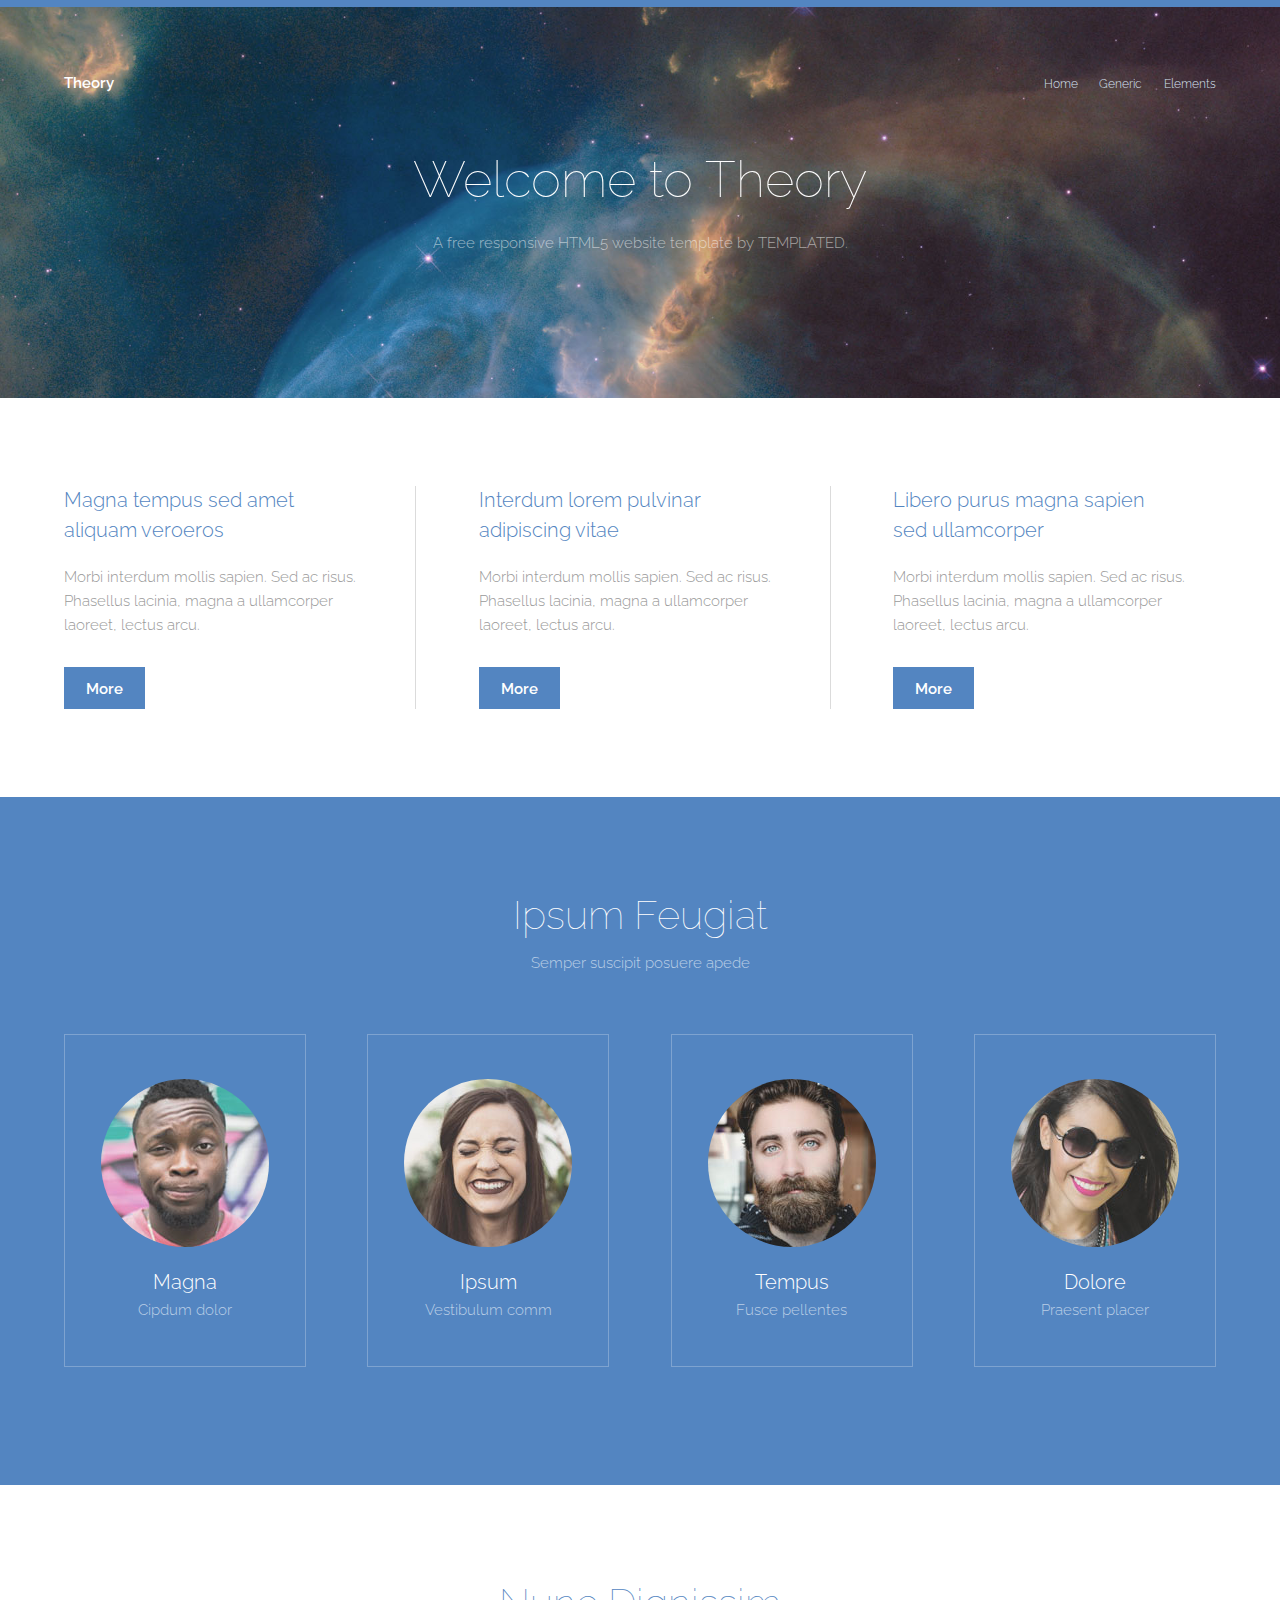
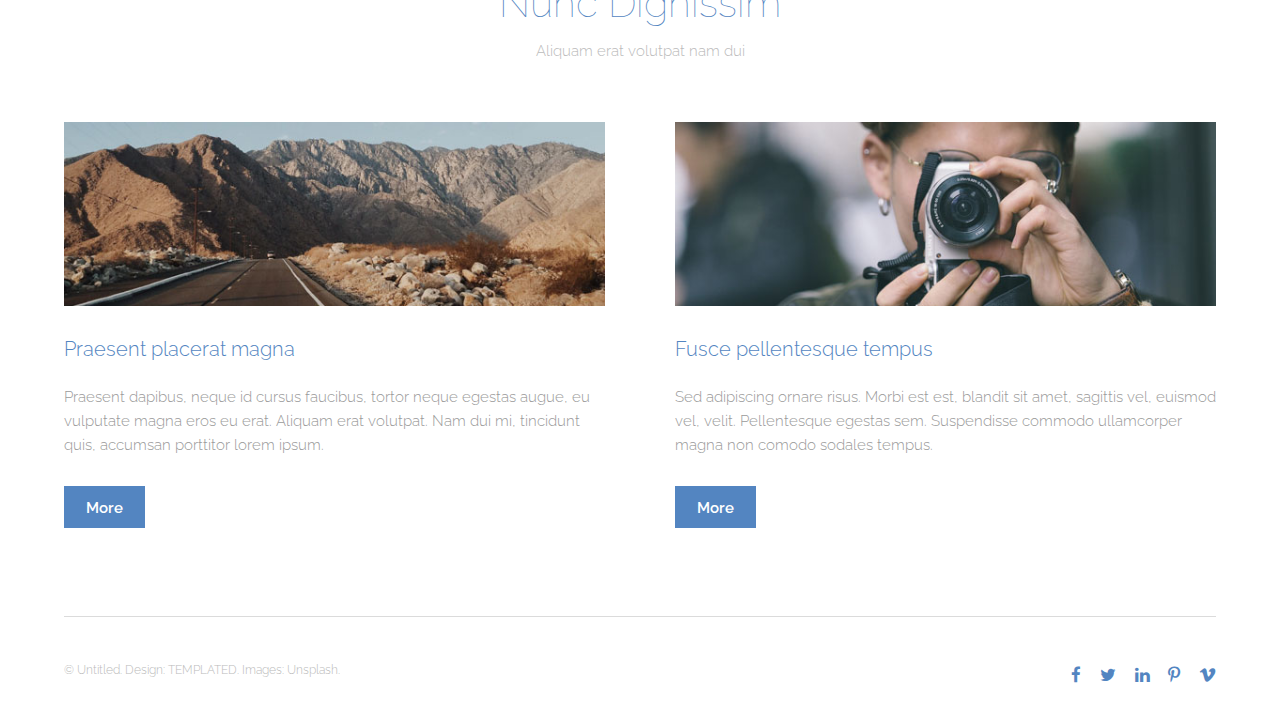
==== index.html @ 796976b1 "Web entregada al cliente en juliembre de 2016" ====
<!DOCTYPE HTML>
<!--
	Theory by TEMPLATED
	templated.co @templatedco
	Released for free under the Creative Commons Attribution 3.0 license (templated.co/license)
-->
<html>
	<head>
		<title>Theory by TEMPLATED</title>
		<meta charset="utf-8" />
		<meta name="viewport" content="width=device-width, initial-scale=1" />
		<link rel="stylesheet" href="assets/css/main.css" />
	</head>
	<body>

		<!-- Header -->
			<header id="header">
				<div class="inner">
					<a href="index.html" class="logo">Theory</a>
					<nav id="nav">
						<a href="index.html">Home</a>
						<a href="generic.html">Generic</a>
						<a href="elements.html">Elements</a>
					</nav>
					<a href="#navPanel" class="navPanelToggle"><span class="fa fa-bars"></span></a>
				</div>
			</header>

		<!-- Banner -->
			<section id="banner">
				<h1>Welcome to Theory</h1>
				<p>A free responsive HTML5 website template by TEMPLATED.</p>
			</section>

		<!-- One -->
			<section id="one" class="wrapper">
				<div class="inner">
					<div class="flex flex-3">
						<article>
							<header>
								<h3>Magna tempus sed amet<br /> aliquam veroeros</h3>
							</header>
							<p>Morbi interdum mollis sapien. Sed ac risus. Phasellus lacinia, magna a ullamcorper laoreet, lectus arcu.</p>
							<footer>
								<a href="#" class="button special">More</a>
							</footer>
						</article>
						<article>
							<header>
								<h3>Interdum lorem pulvinar<br /> adipiscing vitae</h3>
							</header>
							<p>Morbi interdum mollis sapien. Sed ac risus. Phasellus lacinia, magna a ullamcorper laoreet, lectus arcu.</p>
							<footer>
								<a href="#" class="button special">More</a>
							</footer>
						</article>
						<article>
							<header>
								<h3>Libero purus magna sapien<br /> sed ullamcorper</h3>
							</header>
							<p>Morbi interdum mollis sapien. Sed ac risus. Phasellus lacinia, magna a ullamcorper laoreet, lectus arcu.</p>
							<footer>
								<a href="#" class="button special">More</a>
							</footer>
						</article>
					</div>
				</div>
			</section>

		<!-- Two -->
			<section id="two" class="wrapper style1 special">
				<div class="inner">
					<header>
						<h2>Ipsum Feugiat</h2>
						<p>Semper suscipit posuere apede</p>
					</header>
					<div class="flex flex-4">
						<div class="box person">
							<div class="image round">
								<img src="images/pic03.jpg" alt="Person 1" />
							</div>
							<h3>Magna</h3>
							<p>Cipdum dolor</p>
						</div>
						<div class="box person">
							<div class="image round">
								<img src="images/pic04.jpg" alt="Person 2" />
							</div>
							<h3>Ipsum</h3>
							<p>Vestibulum comm</p>
						</div>
						<div class="box person">
							<div class="image round">
								<img src="images/pic05.jpg" alt="Person 3" />
							</div>
							<h3>Tempus</h3>
							<p>Fusce pellentes</p>
						</div>
						<div class="box person">
							<div class="image round">
								<img src="images/pic06.jpg" alt="Person 4" />
							</div>
							<h3>Dolore</h3>
							<p>Praesent placer</p>
						</div>
					</div>
				</div>
			</section>

		<!-- Three -->
			<section id="three" class="wrapper special">
				<div class="inner">
					<header class="align-center">
						<h2>Nunc Dignissim</h2>
						<p>Aliquam erat volutpat nam dui </p>
					</header>
					<div class="flex flex-2">
						<article>
							<div class="image fit">
								<img src="images/pic01.jpg" alt="Pic 01" />
							</div>
							<header>
								<h3>Praesent placerat magna</h3>
							</header>
							<p>Praesent dapibus, neque id cursus faucibus, tortor neque egestas augue, eu vulputate magna eros eu erat. Aliquam erat volutpat. Nam dui mi, tincidunt quis, accumsan porttitor lorem ipsum.</p>
							<footer>
								<a href="#" class="button special">More</a>
							</footer>
						</article>
						<article>
							<div class="image fit">
								<img src="images/pic02.jpg" alt="Pic 02" />
							</div>
							<header>
								<h3>Fusce pellentesque tempus</h3>
							</header>
							<p>Sed adipiscing ornare risus. Morbi est est, blandit sit amet, sagittis vel, euismod vel, velit. Pellentesque egestas sem. Suspendisse commodo ullamcorper magna non comodo sodales tempus.</p>
							<footer>
								<a href="#" class="button special">More</a>
							</footer>
						</article>
					</div>
				</div>
			</section>

		<!-- Footer -->
			<footer id="footer">
				<div class="inner">
					<div class="flex">
						<div class="copyright">
							&copy; Untitled. Design: <a href="https://templated.co">TEMPLATED</a>. Images: <a href="https://unsplash.com">Unsplash</a>.
						</div>
						<ul class="icons">
							<li><a href="#" class="icon fa-facebook"><span class="label">Facebook</span></a></li>
							<li><a href="#" class="icon fa-twitter"><span class="label">Twitter</span></a></li>
							<li><a href="#" class="icon fa-linkedin"><span class="label">linkedIn</span></a></li>
							<li><a href="#" class="icon fa-pinterest-p"><span class="label">Pinterest</span></a></li>
							<li><a href="#" class="icon fa-vimeo"><span class="label">Vimeo</span></a></li>
						</ul>
					</div>
				</div>
			</footer>

		<!-- Scripts -->
			<script src="assets/js/jquery.min.js"></script>
			<script src="assets/js/skel.min.js"></script>
			<script src="assets/js/util.js"></script>
			<script src="assets/js/main.js"></script>

	</body>
</html>
---- assets/css/main.css ----
@charset "UTF-8";
@import url(font-awesome.min.css);
@import "https://fonts.googleapis.com/css?family=Raleway:100,300,600";

/*
	Theory by TEMPLATED
	templated.co @templatedco
	Released for free under the Creative Commons Attribution 3.0 license (templated.co/license)
*/

/* Reset */

	html, body, div, span, applet, object, iframe, h1, h2, h3, h4, h5, h6, p, blockquote, pre, a, abbr, acronym, address, big, cite, code, del, dfn, em, img, ins, kbd, q, s, samp, small, strike, strong, sub, sup, tt, var, b, u, i, center, dl, dt, dd, ol, ul, li, fieldset, form, label, legend, table, caption, tbody, tfoot, thead, tr, th, td, article, aside, canvas, details, embed, figure, figcaption, footer, header, hgroup, menu, nav, output, ruby, section, summary, time, mark, audio, video {
		margin: 0;
		padding: 0;
		border: 0;
		font-size: 100%;
		font: inherit;
		vertical-align: baseline;
	}

	article, aside, details, figcaption, figure, footer, header, hgroup, menu, nav, section {
		display: block;
	}

	body {
		line-height: 1;
	}

	ol, ul {
		list-style: none;
	}

	blockquote, q {
		quotes: none;
	}

	blockquote:before, blockquote:after, q:before, q:after {
		content: '';
		content: none;
	}

	table {
		border-collapse: collapse;
		border-spacing: 0;
	}

	body {
		-webkit-text-size-adjust: none;
	}

/* Box Model */

	*, *:before, *:after {
		-moz-box-sizing: border-box;
		-webkit-box-sizing: border-box;
		box-sizing: border-box;
	}

/* Containers */

	.container {
		margin-left: auto;
		margin-right: auto;
	}

	.container.\31 25\25 {
		width: 100%;
		max-width: 100em;
		min-width: 80em;
	}

	.container.\37 5\25 {
		width: 60em;
	}

	.container.\35 0\25 {
		width: 40em;
	}

	.container.\32 5\25 {
		width: 20em;
	}

	.container {
		width: 80em;
	}

	@media screen and (max-width: 1680px) {

		.container.\31 25\25 {
			width: 100%;
			max-width: 100em;
			min-width: 80em;
		}

		.container.\37 5\25 {
			width: 60em;
		}

		.container.\35 0\25 {
			width: 40em;
		}

		.container.\32 5\25 {
			width: 20em;
		}

		.container {
			width: 80em;
		}

	}

	@media screen and (max-width: 1280px) {

		.container.\31 25\25 {
			width: 100%;
			max-width: 81.25em;
			min-width: 65em;
		}

		.container.\37 5\25 {
			width: 48.75em;
		}

		.container.\35 0\25 {
			width: 32.5em;
		}

		.container.\32 5\25 {
			width: 16.25em;
		}

		.container {
			width: 65em;
		}

	}

	@media screen and (max-width: 980px) {

		.container.\31 25\25 {
			width: 100%;
			max-width: 112.5%;
			min-width: 90%;
		}

		.container.\37 5\25 {
			width: 67.5%;
		}

		.container.\35 0\25 {
			width: 45%;
		}

		.container.\32 5\25 {
			width: 22.5%;
		}

		.container {
			width: 90%;
		}

	}

	@media screen and (max-width: 736px) {

		.container.\31 25\25 {
			width: 100%;
			max-width: 112.5%;
			min-width: 90%;
		}

		.container.\37 5\25 {
			width: 67.5%;
		}

		.container.\35 0\25 {
			width: 45%;
		}

		.container.\32 5\25 {
			width: 22.5%;
		}

		.container {
			width: 90% !important;
		}

	}

	@media screen and (max-width: 480px) {

		.container.\31 25\25 {
			width: 100%;
			max-width: 112.5%;
			min-width: 90%;
		}

		.container.\37 5\25 {
			width: 67.5%;
		}

		.container.\35 0\25 {
			width: 45%;
		}

		.container.\32 5\25 {
			width: 22.5%;
		}

		.container {
			width: 90% !important;
		}

	}

/* Grid */

	.row {
		border-bottom: solid 1px transparent;
		-moz-box-sizing: border-box;
		-webkit-box-sizing: border-box;
		box-sizing: border-box;
	}

	.row > * {
		float: left;
		-moz-box-sizing: border-box;
		-webkit-box-sizing: border-box;
		box-sizing: border-box;
	}

	.row:after, .row:before {
		content: '';
		display: block;
		clear: both;
		height: 0;
	}

	.row.uniform > * > :first-child {
		margin-top: 0;
	}

	.row.uniform > * > :last-child {
		margin-bottom: 0;
	}

	.row.\30 \25 > * {
		padding: 0 0 0 0em;
	}

	.row.\30 \25 {
		margin: 0 0 -1px 0em;
	}

	.row.uniform.\30 \25 > * {
		padding: 0em 0 0 0em;
	}

	.row.uniform.\30 \25 {
		margin: 0em 0 -1px 0em;
	}

	.row > * {
		padding: 0 0 0 2em;
	}

	.row {
		margin: 0 0 -1px -2em;
	}

	.row.uniform > * {
		padding: 2em 0 0 2em;
	}

	.row.uniform {
		margin: -2em 0 -1px -2em;
	}

	.row.\32 00\25 > * {
		padding: 0 0 0 4em;
	}

	.row.\32 00\25 {
		margin: 0 0 -1px -4em;
	}

	.row.uniform.\32 00\25 > * {
		padding: 4em 0 0 4em;
	}

	.row.uniform.\32 00\25 {
		margin: -4em 0 -1px -4em;
	}

	.row.\31 50\25 > * {
		padding: 0 0 0 3em;
	}

	.row.\31 50\25 {
		margin: 0 0 -1px -3em;
	}

	.row.uniform.\31 50\25 > * {
		padding: 3em 0 0 3em;
	}

	.row.uniform.\31 50\25 {
		margin: -3em 0 -1px -3em;
	}

	.row.\35 0\25 > * {
		padding: 0 0 0 1em;
	}

	.row.\35 0\25 {
		margin: 0 0 -1px -1em;
	}

	.row.uniform.\35 0\25 > * {
		padding: 1em 0 0 1em;
	}

	.row.uniform.\35 0\25 {
		margin: -1em 0 -1px -1em;
	}

	.row.\32 5\25 > * {
		padding: 0 0 0 0.5em;
	}

	.row.\32 5\25 {
		margin: 0 0 -1px -0.5em;
	}

	.row.uniform.\32 5\25 > * {
		padding: 0.5em 0 0 0.5em;
	}

	.row.uniform.\32 5\25 {
		margin: -0.5em 0 -1px -0.5em;
	}

	.\31 2u, .\31 2u\24 {
		width: 100%;
		clear: none;
		margin-left: 0;
	}

	.\31 1u, .\31 1u\24 {
		width: 91.6666666667%;
		clear: none;
		margin-left: 0;
	}

	.\31 0u, .\31 0u\24 {
		width: 83.3333333333%;
		clear: none;
		margin-left: 0;
	}

	.\39 u, .\39 u\24 {
		width: 75%;
		clear: none;
		margin-left: 0;
	}

	.\38 u, .\38 u\24 {
		width: 66.6666666667%;
		clear: none;
		margin-left: 0;
	}

	.\37 u, .\37 u\24 {
		width: 58.3333333333%;
		clear: none;
		margin-left: 0;
	}

	.\36 u, .\36 u\24 {
		width: 50%;
		clear: none;
		margin-left: 0;
	}

	.\35 u, .\35 u\24 {
		width: 41.6666666667%;
		clear: none;
		margin-left: 0;
	}

	.\34 u, .\34 u\24 {
		width: 33.3333333333%;
		clear: none;
		margin-left: 0;
	}

	.\33 u, .\33 u\24 {
		width: 25%;
		clear: none;
		margin-left: 0;
	}

	.\32 u, .\32 u\24 {
		width: 16.6666666667%;
		clear: none;
		margin-left: 0;
	}

	.\31 u, .\31 u\24 {
		width: 8.3333333333%;
		clear: none;
		margin-left: 0;
	}

	.\31 2u\24 + *,
	.\31 1u\24 + *,
	.\31 0u\24 + *,
	.\39 u\24 + *,
	.\38 u\24 + *,
	.\37 u\24 + *,
	.\36 u\24 + *,
	.\35 u\24 + *,
	.\34 u\24 + *,
	.\33 u\24 + *,
	.\32 u\24 + *,
	.\31 u\24 + * {
		clear: left;
	}

	.\-11u {
		margin-left: 91.66667%;
	}

	.\-10u {
		margin-left: 83.33333%;
	}

	.\-9u {
		margin-left: 75%;
	}

	.\-8u {
		margin-left: 66.66667%;
	}

	.\-7u {
		margin-left: 58.33333%;
	}

	.\-6u {
		margin-left: 50%;
	}

	.\-5u {
		margin-left: 41.66667%;
	}

	.\-4u {
		margin-left: 33.33333%;
	}

	.\-3u {
		margin-left: 25%;
	}

	.\-2u {
		margin-left: 16.66667%;
	}

	.\-1u {
		margin-left: 8.33333%;
	}

	@media screen and (max-width: 1680px) {

		.row > * {
			padding: 0 0 0 2em;
		}

		.row {
			margin: 0 0 -1px -2em;
		}

		.row.uniform > * {
			padding: 2em 0 0 2em;
		}

		.row.uniform {
			margin: -2em 0 -1px -2em;
		}

		.row.\32 00\25 > * {
			padding: 0 0 0 4em;
		}

		.row.\32 00\25 {
			margin: 0 0 -1px -4em;
		}

		.row.uniform.\32 00\25 > * {
			padding: 4em 0 0 4em;
		}

		.row.uniform.\32 00\25 {
			margin: -4em 0 -1px -4em;
		}

		.row.\31 50\25 > * {
			padding: 0 0 0 3em;
		}

		.row.\31 50\25 {
			margin: 0 0 -1px -3em;
		}

		.row.uniform.\31 50\25 > * {
			padding: 3em 0 0 3em;
		}

		.row.uniform.\31 50\25 {
			margin: -3em 0 -1px -3em;
		}

		.row.\35 0\25 > * {
			padding: 0 0 0 1em;
		}

		.row.\35 0\25 {
			margin: 0 0 -1px -1em;
		}

		.row.uniform.\35 0\25 > * {
			padding: 1em 0 0 1em;
		}

		.row.uniform.\35 0\25 {
			margin: -1em 0 -1px -1em;
		}

		.row.\32 5\25 > * {
			padding: 0 0 0 0.5em;
		}

		.row.\32 5\25 {
			margin: 0 0 -1px -0.5em;
		}

		.row.uniform.\32 5\25 > * {
			padding: 0.5em 0 0 0.5em;
		}

		.row.uniform.\32 5\25 {
			margin: -0.5em 0 -1px -0.5em;
		}

		.\31 2u\28xlarge\29, .\31 2u\24\28xlarge\29 {
			width: 100%;
			clear: none;
			margin-left: 0;
		}

		.\31 1u\28xlarge\29, .\31 1u\24\28xlarge\29 {
			width: 91.6666666667%;
			clear: none;
			margin-left: 0;
		}

		.\31 0u\28xlarge\29, .\31 0u\24\28xlarge\29 {
			width: 83.3333333333%;
			clear: none;
			margin-left: 0;
		}

		.\39 u\28xlarge\29, .\39 u\24\28xlarge\29 {
			width: 75%;
			clear: none;
			margin-left: 0;
		}

		.\38 u\28xlarge\29, .\38 u\24\28xlarge\29 {
			width: 66.6666666667%;
			clear: none;
			margin-left: 0;
		}

		.\37 u\28xlarge\29, .\37 u\24\28xlarge\29 {
			width: 58.3333333333%;
			clear: none;
			margin-left: 0;
		}

		.\36 u\28xlarge\29, .\36 u\24\28xlarge\29 {
			width: 50%;
			clear: none;
			margin-left: 0;
		}

		.\35 u\28xlarge\29, .\35 u\24\28xlarge\29 {
			width: 41.6666666667%;
			clear: none;
			margin-left: 0;
		}

		.\34 u\28xlarge\29, .\34 u\24\28xlarge\29 {
			width: 33.3333333333%;
			clear: none;
			margin-left: 0;
		}

		.\33 u\28xlarge\29, .\33 u\24\28xlarge\29 {
			width: 25%;
			clear: none;
			margin-left: 0;
		}

		.\32 u\28xlarge\29, .\32 u\24\28xlarge\29 {
			width: 16.6666666667%;
			clear: none;
			margin-left: 0;
		}

		.\31 u\28xlarge\29, .\31 u\24\28xlarge\29 {
			width: 8.3333333333%;
			clear: none;
			margin-left: 0;
		}

		.\31 2u\24\28xlarge\29 + *,
		.\31 1u\24\28xlarge\29 + *,
		.\31 0u\24\28xlarge\29 + *,
		.\39 u\24\28xlarge\29 + *,
		.\38 u\24\28xlarge\29 + *,
		.\37 u\24\28xlarge\29 + *,
		.\36 u\24\28xlarge\29 + *,
		.\35 u\24\28xlarge\29 + *,
		.\34 u\24\28xlarge\29 + *,
		.\33 u\24\28xlarge\29 + *,
		.\32 u\24\28xlarge\29 + *,
		.\31 u\24\28xlarge\29 + * {
			clear: left;
		}

		.\-11u\28xlarge\29 {
			margin-left: 91.66667%;
		}

		.\-10u\28xlarge\29 {
			margin-left: 83.33333%;
		}

		.\-9u\28xlarge\29 {
			margin-left: 75%;
		}

		.\-8u\28xlarge\29 {
			margin-left: 66.66667%;
		}

		.\-7u\28xlarge\29 {
			margin-left: 58.33333%;
		}

		.\-6u\28xlarge\29 {
			margin-left: 50%;
		}

		.\-5u\28xlarge\29 {
			margin-left: 41.66667%;
		}

		.\-4u\28xlarge\29 {
			margin-left: 33.33333%;
		}

		.\-3u\28xlarge\29 {
			margin-left: 25%;
		}

		.\-2u\28xlarge\29 {
			margin-left: 16.66667%;
		}

		.\-1u\28xlarge\29 {
			margin-left: 8.33333%;
		}

	}

	@media screen and (max-width: 1280px) {

		.row > * {
			padding: 0 0 0 1.5em;
		}

		.row {
			margin: 0 0 -1px -1.5em;
		}

		.row.uniform > * {
			padding: 1.5em 0 0 1.5em;
		}

		.row.uniform {
			margin: -1.5em 0 -1px -1.5em;
		}

		.row.\32 00\25 > * {
			padding: 0 0 0 3em;
		}

		.row.\32 00\25 {
			margin: 0 0 -1px -3em;
		}

		.row.uniform.\32 00\25 > * {
			padding: 3em 0 0 3em;
		}

		.row.uniform.\32 00\25 {
			margin: -3em 0 -1px -3em;
		}

		.row.\31 50\25 > * {
			padding: 0 0 0 2.25em;
		}

		.row.\31 50\25 {
			margin: 0 0 -1px -2.25em;
		}

		.row.uniform.\31 50\25 > * {
			padding: 2.25em 0 0 2.25em;
		}

		.row.uniform.\31 50\25 {
			margin: -2.25em 0 -1px -2.25em;
		}

		.row.\35 0\25 > * {
			padding: 0 0 0 0.75em;
		}

		.row.\35 0\25 {
			margin: 0 0 -1px -0.75em;
		}

		.row.uniform.\35 0\25 > * {
			padding: 0.75em 0 0 0.75em;
		}

		.row.uniform.\35 0\25 {
			margin: -0.75em 0 -1px -0.75em;
		}

		.row.\32 5\25 > * {
			padding: 0 0 0 0.375em;
		}

		.row.\32 5\25 {
			margin: 0 0 -1px -0.375em;
		}

		.row.uniform.\32 5\25 > * {
			padding: 0.375em 0 0 0.375em;
		}

		.row.uniform.\32 5\25 {
			margin: -0.375em 0 -1px -0.375em;
		}

		.\31 2u\28large\29, .\31 2u\24\28large\29 {
			width: 100%;
			clear: none;
			margin-left: 0;
		}

		.\31 1u\28large\29, .\31 1u\24\28large\29 {
			width: 91.6666666667%;
			clear: none;
			margin-left: 0;
		}

		.\31 0u\28large\29, .\31 0u\24\28large\29 {
			width: 83.3333333333%;
			clear: none;
			margin-left: 0;
		}

		.\39 u\28large\29, .\39 u\24\28large\29 {
			width: 75%;
			clear: none;
			margin-left: 0;
		}

		.\38 u\28large\29, .\38 u\24\28large\29 {
			width: 66.6666666667%;
			clear: none;
			margin-left: 0;
		}

		.\37 u\28large\29, .\37 u\24\28large\29 {
			width: 58.3333333333%;
			clear: none;
			margin-left: 0;
		}

		.\36 u\28large\29, .\36 u\24\28large\29 {
			width: 50%;
			clear: none;
			margin-left: 0;
		}

		.\35 u\28large\29, .\35 u\24\28large\29 {
			width: 41.6666666667%;
			clear: none;
			margin-left: 0;
		}

		.\34 u\28large\29, .\34 u\24\28large\29 {
			width: 33.3333333333%;
			clear: none;
			margin-left: 0;
		}

		.\33 u\28large\29, .\33 u\24\28large\29 {
			width: 25%;
			clear: none;
			margin-left: 0;
		}

		.\32 u\28large\29, .\32 u\24\28large\29 {
			width: 16.6666666667%;
			clear: none;
			margin-left: 0;
		}

		.\31 u\28large\29, .\31 u\24\28large\29 {
			width: 8.3333333333%;
			clear: none;
			margin-left: 0;
		}

		.\31 2u\24\28large\29 + *,
		.\31 1u\24\28large\29 + *,
		.\31 0u\24\28large\29 + *,
		.\39 u\24\28large\29 + *,
		.\38 u\24\28large\29 + *,
		.\37 u\24\28large\29 + *,
		.\36 u\24\28large\29 + *,
		.\35 u\24\28large\29 + *,
		.\34 u\24\28large\29 + *,
		.\33 u\24\28large\29 + *,
		.\32 u\24\28large\29 + *,
		.\31 u\24\28large\29 + * {
			clear: left;
		}

		.\-11u\28large\29 {
			margin-left: 91.66667%;
		}

		.\-10u\28large\29 {
			margin-left: 83.33333%;
		}

		.\-9u\28large\29 {
			margin-left: 75%;
		}

		.\-8u\28large\29 {
			margin-left: 66.66667%;
		}

		.\-7u\28large\29 {
			margin-left: 58.33333%;
		}

		.\-6u\28large\29 {
			margin-left: 50%;
		}

		.\-5u\28large\29 {
			margin-left: 41.66667%;
		}

		.\-4u\28large\29 {
			margin-left: 33.33333%;
		}

		.\-3u\28large\29 {
			margin-left: 25%;
		}

		.\-2u\28large\29 {
			margin-left: 16.66667%;
		}

		.\-1u\28large\29 {
			margin-left: 8.33333%;
		}

	}

	@media screen and (max-width: 980px) {

		.row > * {
			padding: 0 0 0 1.5em;
		}

		.row {
			margin: 0 0 -1px -1.5em;
		}

		.row.uniform > * {
			padding: 1.5em 0 0 1.5em;
		}

		.row.uniform {
			margin: -1.5em 0 -1px -1.5em;
		}

		.row.\32 00\25 > * {
			padding: 0 0 0 3em;
		}

		.row.\32 00\25 {
			margin: 0 0 -1px -3em;
		}

		.row.uniform.\32 00\25 > * {
			padding: 3em 0 0 3em;
		}

		.row.uniform.\32 00\25 {
			margin: -3em 0 -1px -3em;
		}

		.row.\31 50\25 > * {
			padding: 0 0 0 2.25em;
		}

		.row.\31 50\25 {
			margin: 0 0 -1px -2.25em;
		}

		.row.uniform.\31 50\25 > * {
			padding: 2.25em 0 0 2.25em;
		}

		.row.uniform.\31 50\25 {
			margin: -2.25em 0 -1px -2.25em;
		}

		.row.\35 0\25 > * {
			padding: 0 0 0 0.75em;
		}

		.row.\35 0\25 {
			margin: 0 0 -1px -0.75em;
		}

		.row.uniform.\35 0\25 > * {
			padding: 0.75em 0 0 0.75em;
		}

		.row.uniform.\35 0\25 {
			margin: -0.75em 0 -1px -0.75em;
		}

		.row.\32 5\25 > * {
			padding: 0 0 0 0.375em;
		}

		.row.\32 5\25 {
			margin: 0 0 -1px -0.375em;
		}

		.row.uniform.\32 5\25 > * {
			padding: 0.375em 0 0 0.375em;
		}

		.row.uniform.\32 5\25 {
			margin: -0.375em 0 -1px -0.375em;
		}

		.\31 2u\28medium\29, .\31 2u\24\28medium\29 {
			width: 100%;
			clear: none;
			margin-left: 0;
		}

		.\31 1u\28medium\29, .\31 1u\24\28medium\29 {
			width: 91.6666666667%;
			clear: none;
			margin-left: 0;
		}

		.\31 0u\28medium\29, .\31 0u\24\28medium\29 {
			width: 83.3333333333%;
			clear: none;
			margin-left: 0;
		}

		.\39 u\28medium\29, .\39 u\24\28medium\29 {
			width: 75%;
			clear: none;
			margin-left: 0;
		}

		.\38 u\28medium\29, .\38 u\24\28medium\29 {
			width: 66.6666666667%;
			clear: none;
			margin-left: 0;
		}

		.\37 u\28medium\29, .\37 u\24\28medium\29 {
			width: 58.3333333333%;
			clear: none;
			margin-left: 0;
		}

		.\36 u\28medium\29, .\36 u\24\28medium\29 {
			width: 50%;
			clear: none;
			margin-left: 0;
		}

		.\35 u\28medium\29, .\35 u\24\28medium\29 {
			width: 41.6666666667%;
			clear: none;
			margin-left: 0;
		}

		.\34 u\28medium\29, .\34 u\24\28medium\29 {
			width: 33.3333333333%;
			clear: none;
			margin-left: 0;
		}

		.\33 u\28medium\29, .\33 u\24\28medium\29 {
			width: 25%;
			clear: none;
			margin-left: 0;
		}

		.\32 u\28medium\29, .\32 u\24\28medium\29 {
			width: 16.6666666667%;
			clear: none;
			margin-left: 0;
		}

		.\31 u\28medium\29, .\31 u\24\28medium\29 {
			width: 8.3333333333%;
			clear: none;
			margin-left: 0;
		}

		.\31 2u\24\28medium\29 + *,
		.\31 1u\24\28medium\29 + *,
		.\31 0u\24\28medium\29 + *,
		.\39 u\24\28medium\29 + *,
		.\38 u\24\28medium\29 + *,
		.\37 u\24\28medium\29 + *,
		.\36 u\24\28medium\29 + *,
		.\35 u\24\28medium\29 + *,
		.\34 u\24\28medium\29 + *,
		.\33 u\24\28medium\29 + *,
		.\32 u\24\28medium\29 + *,
		.\31 u\24\28medium\29 + * {
			clear: left;
		}

		.\-11u\28medium\29 {
			margin-left: 91.66667%;
		}

		.\-10u\28medium\29 {
			margin-left: 83.33333%;
		}

		.\-9u\28medium\29 {
			margin-left: 75%;
		}

		.\-8u\28medium\29 {
			margin-left: 66.66667%;
		}

		.\-7u\28medium\29 {
			margin-left: 58.33333%;
		}

		.\-6u\28medium\29 {
			margin-left: 50%;
		}

		.\-5u\28medium\29 {
			margin-left: 41.66667%;
		}

		.\-4u\28medium\29 {
			margin-left: 33.33333%;
		}

		.\-3u\28medium\29 {
			margin-left: 25%;
		}

		.\-2u\28medium\29 {
			margin-left: 16.66667%;
		}

		.\-1u\28medium\29 {
			margin-left: 8.33333%;
		}

	}

	@media screen and (max-width: 736px) {

		.row > * {
			padding: 0 0 0 1.25em;
		}

		.row {
			margin: 0 0 -1px -1.25em;
		}

		.row.uniform > * {
			padding: 1.25em 0 0 1.25em;
		}

		.row.uniform {
			margin: -1.25em 0 -1px -1.25em;
		}

		.row.\32 00\25 > * {
			padding: 0 0 0 2.5em;
		}

		.row.\32 00\25 {
			margin: 0 0 -1px -2.5em;
		}

		.row.uniform.\32 00\25 > * {
			padding: 2.5em 0 0 2.5em;
		}

		.row.uniform.\32 00\25 {
			margin: -2.5em 0 -1px -2.5em;
		}

		.row.\31 50\25 > * {
			padding: 0 0 0 1.875em;
		}

		.row.\31 50\25 {
			margin: 0 0 -1px -1.875em;
		}

		.row.uniform.\31 50\25 > * {
			padding: 1.875em 0 0 1.875em;
		}

		.row.uniform.\31 50\25 {
			margin: -1.875em 0 -1px -1.875em;
		}

		.row.\35 0\25 > * {
			padding: 0 0 0 0.625em;
		}

		.row.\35 0\25 {
			margin: 0 0 -1px -0.625em;
		}

		.row.uniform.\35 0\25 > * {
			padding: 0.625em 0 0 0.625em;
		}

		.row.uniform.\35 0\25 {
			margin: -0.625em 0 -1px -0.625em;
		}

		.row.\32 5\25 > * {
			padding: 0 0 0 0.3125em;
		}

		.row.\32 5\25 {
			margin: 0 0 -1px -0.3125em;
		}

		.row.uniform.\32 5\25 > * {
			padding: 0.3125em 0 0 0.3125em;
		}

		.row.uniform.\32 5\25 {
			margin: -0.3125em 0 -1px -0.3125em;
		}

		.\31 2u\28small\29, .\31 2u\24\28small\29 {
			width: 100%;
			clear: none;
			margin-left: 0;
		}

		.\31 1u\28small\29, .\31 1u\24\28small\29 {
			width: 91.6666666667%;
			clear: none;
			margin-left: 0;
		}

		.\31 0u\28small\29, .\31 0u\24\28small\29 {
			width: 83.3333333333%;
			clear: none;
			margin-left: 0;
		}

		.\39 u\28small\29, .\39 u\24\28small\29 {
			width: 75%;
			clear: none;
			margin-left: 0;
		}

		.\38 u\28small\29, .\38 u\24\28small\29 {
			width: 66.6666666667%;
			clear: none;
			margin-left: 0;
		}

		.\37 u\28small\29, .\37 u\24\28small\29 {
			width: 58.3333333333%;
			clear: none;
			margin-left: 0;
		}

		.\36 u\28small\29, .\36 u\24\28small\29 {
			width: 50%;
			clear: none;
			margin-left: 0;
		}

		.\35 u\28small\29, .\35 u\24\28small\29 {
			width: 41.6666666667%;
			clear: none;
			margin-left: 0;
		}

		.\34 u\28small\29, .\34 u\24\28small\29 {
			width: 33.3333333333%;
			clear: none;
			margin-left: 0;
		}

		.\33 u\28small\29, .\33 u\24\28small\29 {
			width: 25%;
			clear: none;
			margin-left: 0;
		}

		.\32 u\28small\29, .\32 u\24\28small\29 {
			width: 16.6666666667%;
			clear: none;
			margin-left: 0;
		}

		.\31 u\28small\29, .\31 u\24\28small\29 {
			width: 8.3333333333%;
			clear: none;
			margin-left: 0;
		}

		.\31 2u\24\28small\29 + *,
		.\31 1u\24\28small\29 + *,
		.\31 0u\24\28small\29 + *,
		.\39 u\24\28small\29 + *,
		.\38 u\24\28small\29 + *,
		.\37 u\24\28small\29 + *,
		.\36 u\24\28small\29 + *,
		.\35 u\24\28small\29 + *,
		.\34 u\24\28small\29 + *,
		.\33 u\24\28small\29 + *,
		.\32 u\24\28small\29 + *,
		.\31 u\24\28small\29 + * {
			clear: left;
		}

		.\-11u\28small\29 {
			margin-left: 91.66667%;
		}

		.\-10u\28small\29 {
			margin-left: 83.33333%;
		}

		.\-9u\28small\29 {
			margin-left: 75%;
		}

		.\-8u\28small\29 {
			margin-left: 66.66667%;
		}

		.\-7u\28small\29 {
			margin-left: 58.33333%;
		}

		.\-6u\28small\29 {
			margin-left: 50%;
		}

		.\-5u\28small\29 {
			margin-left: 41.66667%;
		}

		.\-4u\28small\29 {
			margin-left: 33.33333%;
		}

		.\-3u\28small\29 {
			margin-left: 25%;
		}

		.\-2u\28small\29 {
			margin-left: 16.66667%;
		}

		.\-1u\28small\29 {
			margin-left: 8.33333%;
		}

	}

	@media screen and (max-width: 480px) {

		.row > * {
			padding: 0 0 0 1.25em;
		}

		.row {
			margin: 0 0 -1px -1.25em;
		}

		.row.uniform > * {
			padding: 1.25em 0 0 1.25em;
		}

		.row.uniform {
			margin: -1.25em 0 -1px -1.25em;
		}

		.row.\32 00\25 > * {
			padding: 0 0 0 2.5em;
		}

		.row.\32 00\25 {
			margin: 0 0 -1px -2.5em;
		}

		.row.uniform.\32 00\25 > * {
			padding: 2.5em 0 0 2.5em;
		}

		.row.uniform.\32 00\25 {
			margin: -2.5em 0 -1px -2.5em;
		}

		.row.\31 50\25 > * {
			padding: 0 0 0 1.875em;
		}

		.row.\31 50\25 {
			margin: 0 0 -1px -1.875em;
		}

		.row.uniform.\31 50\25 > * {
			padding: 1.875em 0 0 1.875em;
		}

		.row.uniform.\31 50\25 {
			margin: -1.875em 0 -1px -1.875em;
		}

		.row.\35 0\25 > * {
			padding: 0 0 0 0.625em;
		}

		.row.\35 0\25 {
			margin: 0 0 -1px -0.625em;
		}

		.row.uniform.\35 0\25 > * {
			padding: 0.625em 0 0 0.625em;
		}

		.row.uniform.\35 0\25 {
			margin: -0.625em 0 -1px -0.625em;
		}

		.row.\32 5\25 > * {
			padding: 0 0 0 0.3125em;
		}

		.row.\32 5\25 {
			margin: 0 0 -1px -0.3125em;
		}

		.row.uniform.\32 5\25 > * {
			padding: 0.3125em 0 0 0.3125em;
		}

		.row.uniform.\32 5\25 {
			margin: -0.3125em 0 -1px -0.3125em;
		}

		.\31 2u\28xsmall\29, .\31 2u\24\28xsmall\29 {
			width: 100%;
			clear: none;
			margin-left: 0;
		}

		.\31 1u\28xsmall\29, .\31 1u\24\28xsmall\29 {
			width: 91.6666666667%;
			clear: none;
			margin-left: 0;
		}

		.\31 0u\28xsmall\29, .\31 0u\24\28xsmall\29 {
			width: 83.3333333333%;
			clear: none;
			margin-left: 0;
		}

		.\39 u\28xsmall\29, .\39 u\24\28xsmall\29 {
			width: 75%;
			clear: none;
			margin-left: 0;
		}

		.\38 u\28xsmall\29, .\38 u\24\28xsmall\29 {
			width: 66.6666666667%;
			clear: none;
			margin-left: 0;
		}

		.\37 u\28xsmall\29, .\37 u\24\28xsmall\29 {
			width: 58.3333333333%;
			clear: none;
			margin-left: 0;
		}

		.\36 u\28xsmall\29, .\36 u\24\28xsmall\29 {
			width: 50%;
			clear: none;
			margin-left: 0;
		}

		.\35 u\28xsmall\29, .\35 u\24\28xsmall\29 {
			width: 41.6666666667%;
			clear: none;
			margin-left: 0;
		}

		.\34 u\28xsmall\29, .\34 u\24\28xsmall\29 {
			width: 33.3333333333%;
			clear: none;
			margin-left: 0;
		}

		.\33 u\28xsmall\29, .\33 u\24\28xsmall\29 {
			width: 25%;
			clear: none;
			margin-left: 0;
		}

		.\32 u\28xsmall\29, .\32 u\24\28xsmall\29 {
			width: 16.6666666667%;
			clear: none;
			margin-left: 0;
		}

		.\31 u\28xsmall\29, .\31 u\24\28xsmall\29 {
			width: 8.3333333333%;
			clear: none;
			margin-left: 0;
		}

		.\31 2u\24\28xsmall\29 + *,
		.\31 1u\24\28xsmall\29 + *,
		.\31 0u\24\28xsmall\29 + *,
		.\39 u\24\28xsmall\29 + *,
		.\38 u\24\28xsmall\29 + *,
		.\37 u\24\28xsmall\29 + *,
		.\36 u\24\28xsmall\29 + *,
		.\35 u\24\28xsmall\29 + *,
		.\34 u\24\28xsmall\29 + *,
		.\33 u\24\28xsmall\29 + *,
		.\32 u\24\28xsmall\29 + *,
		.\31 u\24\28xsmall\29 + * {
			clear: left;
		}

		.\-11u\28xsmall\29 {
			margin-left: 91.66667%;
		}

		.\-10u\28xsmall\29 {
			margin-left: 83.33333%;
		}

		.\-9u\28xsmall\29 {
			margin-left: 75%;
		}

		.\-8u\28xsmall\29 {
			margin-left: 66.66667%;
		}

		.\-7u\28xsmall\29 {
			margin-left: 58.33333%;
		}

		.\-6u\28xsmall\29 {
			margin-left: 50%;
		}

		.\-5u\28xsmall\29 {
			margin-left: 41.66667%;
		}

		.\-4u\28xsmall\29 {
			margin-left: 33.33333%;
		}

		.\-3u\28xsmall\29 {
			margin-left: 25%;
		}

		.\-2u\28xsmall\29 {
			margin-left: 16.66667%;
		}

		.\-1u\28xsmall\29 {
			margin-left: 8.33333%;
		}

	}

/* Basic */

	@-ms-viewport {
		width: device-width;
	}

	body {
		-ms-overflow-style: scrollbar;
	}

	@media screen and (max-width: 480px) {

		html, body {
			min-width: 320px;
		}

	}

	body {
		background: #fff;
	}

		body.is-loading *, body.is-loading *:before, body.is-loading *:after {
			-moz-animation: none !important;
			-webkit-animation: none !important;
			-ms-animation: none !important;
			animation: none !important;
			-moz-transition: none !important;
			-webkit-transition: none !important;
			-ms-transition: none !important;
			transition: none !important;
		}

/* Type */

	body, input, select, textarea {
		color: #9a9a9a;
		font-family: "Raleway", Arial, Helvetica, sans-serif;
		font-size: 13pt;
		font-weight: 300;
		line-height: 1.65;
	}

		@media screen and (max-width: 1680px) {

			body, input, select, textarea {
				font-size: 11pt;
			}

		}

		@media screen and (max-width: 1280px) {

			body, input, select, textarea {
				font-size: 11pt;
			}

		}

		@media screen and (max-width: 980px) {

			body, input, select, textarea {
				font-size: 12pt;
			}

		}

		@media screen and (max-width: 736px) {

			body, input, select, textarea {
				font-size: 12pt;
			}

		}

		@media screen and (max-width: 480px) {

			body, input, select, textarea {
				font-size: 12pt;
			}

		}

	a {
		color: #5385c1;
		text-decoration: underline;
	}

		a:hover {
			text-decoration: none;
		}

	strong, b {
		color: #555;
		font-weight: 600;
	}

	em, i {
		font-style: italic;
	}

	p {
		margin: 0 0 2em 0;
	}

	h1, h2, h3, h4, h5, h6 {
		color: #5385c1;
		font-weight: 300;
		line-height: 1.5;
		margin: 0 0 1em 0;
	}

		h1 a, h2 a, h3 a, h4 a, h5 a, h6 a {
			color: inherit;
			text-decoration: none;
		}

	h2 {
		font-size: 1.75em;
		font-weight: 100;
	}

	h3 {
		font-size: 1.35em;
	}

	h4 {
		font-size: 1.1em;
	}

	h5 {
		font-size: 0.9em;
	}

	h6 {
		font-size: 0.7em;
	}

	sub {
		font-size: 0.8em;
		position: relative;
		top: 0.5em;
	}

	sup {
		font-size: 0.8em;
		position: relative;
		top: -0.5em;
	}

	blockquote {
		border-left: solid 4px #dbdbdb;
		font-style: italic;
		margin: 0 0 2em 0;
		padding: 0.5em 0 0.5em 2em;
	}

	code {
		background: rgba(144, 144, 144, 0.075);
		border-radius: 0;
		border: solid 1px #dbdbdb;
		font-family: "Courier New", monospace;
		font-size: 0.9em;
		margin: 0 0.25em;
		padding: 0.25em 0.65em;
	}

	pre {
		-webkit-overflow-scrolling: touch;
		font-family: "Courier New", monospace;
		font-size: 0.9em;
		margin: 0 0 2em 0;
	}

		pre code {
			display: block;
			line-height: 1.75;
			padding: 1em 1.5em;
			overflow-x: auto;
		}

	hr {
		border: 0;
		border-bottom: solid 1px #dbdbdb;
		margin: 2em 0;
	}

		hr.major {
			margin: 3em 0;
		}

	.align-left {
		text-align: left;
	}

	.align-center {
		text-align: center;
	}

	.align-right {
		text-align: right;
	}

	.inner {
		max-width: 75em;
		margin: 0 auto;
	}

		@media screen and (max-width: 1280px) {

			.inner {
				max-width: 90%;
			}

		}

		@media screen and (max-width: 480px) {

			.inner {
				max-width: 85%;
			}

		}

/* Section/Article */

	section.special, article.special {
		text-align: center;
	}

		section.special article, article.special article {
			text-align: left;
		}

	section.wrapper, article.wrapper {
		padding: 6em 0;
	}

		section.wrapper header, article.wrapper header {
			margin-bottom: 4em;
		}

			section.wrapper header h2, article.wrapper header h2 {
				font-size: 2.75em;
				margin: 0 0 .5em 0;
			}

			section.wrapper header p, article.wrapper header p {
				font-size: 1em;
			}

		section.wrapper article header, article.wrapper article header {
			margin: 0;
		}

		section.wrapper.style1, article.wrapper.style1 {
			background: #5385c1;
			color: #bacee6;
		}

			section.wrapper.style1 header h2, article.wrapper.style1 header h2 {
				color: #fff;
			}

			section.wrapper.style1 header p, article.wrapper.style1 header p {
				color: #bacee6;
			}

			section.wrapper.style1 h3, article.wrapper.style1 h3 {
				color: #FFF;
			}

		@media screen and (max-width: 980px) {

			section.wrapper, article.wrapper {
				padding: 2em 0;
			}

		}

		@media screen and (max-width: 736px) {

			section.wrapper header, article.wrapper header {
				margin-bottom: 2em;
			}

				section.wrapper header h2, article.wrapper header h2 {
					font-size: 2em;
				}

				section.wrapper header p, article.wrapper header p {
					font-size: .9em;
				}

		}

		@media screen and (max-width: 480px) {

			section.wrapper, article.wrapper {
				text-align: center;
			}

				section.wrapper article, article.wrapper article {
					text-align: center;
				}

		}

	header p {
		color: #bbb;
		position: relative;
		margin: 0 0 1.5em 0;
	}

	header h2 + p {
		font-size: 1.25em;
		margin-top: -1em;
	}

	header h3 + p {
		font-size: 1.1em;
		margin-top: -0.8em;
	}

	header h4 + p,
	header h5 + p,
	header h6 + p {
		font-size: 0.9em;
		margin-top: -0.6em;
	}

/* Flex */

	.flex {
		display: -ms-flexbox;
		-ms-flex-wrap: wrap;
		-ms-flex-pack: justify;
		display: -moz-flex;
		display: -webkit-flex;
		display: -ms-flex;
		display: flex;
		-moz-flex-wrap: wrap;
		-webkit-flex-wrap: wrap;
		-ms-flex-wrap: wrap;
		flex-wrap: wrap;
		-moz-justify-content: space-between;
		-webkit-justify-content: space-between;
		-ms-justify-content: space-between;
		justify-content: space-between;
	}

		.flex.flex-2 article {
			width: 47%;
		}

		.flex.flex-3 article {
			position: relative;
			width: 28%;
		}

			.flex.flex-3 article:before {
				content: '';
				position: absolute;
				width: 100%;
				height: 100%;
				right: -2em;
				top: 0;
				border-right: 1px solid #dbdbdb;
				pointer-events: none;
			}

			.flex.flex-3 article:last-child:before {
				border: none;
			}

		.flex.flex-4 .box {
			width: 21%;
		}

		@media screen and (max-width: 980px) {

			.flex.flex-2 article {
				width: 100%;
				margin-bottom: 3em;
			}

				.flex.flex-2 article:last-child {
					margin-bottom: 0;
				}

			.flex.flex-3 {
				-moz-flex-direction: column;
				-webkit-flex-direction: column;
				-ms-flex-direction: column;
				flex-direction: column;
			}

				.flex.flex-3 article {
					width: 100%;
					border-bottom: 1px solid #dbdbdb;
					padding-bottom: 2.5em;
					margin-bottom: 3em;
				}

					.flex.flex-3 article:last-child {
						border: none;
						padding-bottom: 0;
						margin: 0 0 1em 0;
					}

					.flex.flex-3 article:before {
						display: none;
					}

			.flex.flex-4 .box {
				width: 47%;
			}

		}

		@media screen and (max-width: 480px) {

			.flex.flex-4 .box {
				width: 100%;
			}

		}

/* Form */

	form {
		margin: 0 0 2em 0;
	}

	label {
		color: #555;
		display: block;
		font-size: 0.9em;
		font-weight: 600;
		margin: 0 0 1em 0;
	}

	input[type="text"],
	input[type="password"],
	input[type="email"],
	input[type="tel"],
	select,
	textarea {
		-moz-appearance: none;
		-webkit-appearance: none;
		-ms-appearance: none;
		appearance: none;
		background: rgba(144, 144, 144, 0.075);
		border-radius: 0;
		border: none;
		border: solid 1px #dbdbdb;
		color: inherit;
		display: block;
		outline: 0;
		padding: 0 1em;
		text-decoration: none;
		width: 100%;
	}

		input[type="text"]:invalid,
		input[type="password"]:invalid,
		input[type="email"]:invalid,
		input[type="tel"]:invalid,
		select:invalid,
		textarea:invalid {
			box-shadow: none;
		}

		input[type="text"]:focus,
		input[type="password"]:focus,
		input[type="email"]:focus,
		input[type="tel"]:focus,
		select:focus,
		textarea:focus {
			border-color: #5385c1;
			box-shadow: 0 0 0 1px #5385c1;
		}

	.select-wrapper {
		text-decoration: none;
		display: block;
		position: relative;
	}

		.select-wrapper:before {
			content: "";
			-moz-osx-font-smoothing: grayscale;
			-webkit-font-smoothing: antialiased;
			font-family: FontAwesome;
			font-style: normal;
			font-weight: normal;
			text-transform: none !important;
		}

		.select-wrapper:before {
			color: #dbdbdb;
			display: block;
			height: 2.75em;
			line-height: 2.75em;
			pointer-events: none;
			position: absolute;
			right: 0;
			text-align: center;
			top: 0;
			width: 2.75em;
		}

		.select-wrapper select::-ms-expand {
			display: none;
		}

	input[type="text"],
	input[type="password"],
	input[type="email"],
	select {
		height: 2.75em;
	}

	textarea {
		padding: 0.75em 1em;
	}

	input[type="checkbox"],
	input[type="radio"] {
		-moz-appearance: none;
		-webkit-appearance: none;
		-ms-appearance: none;
		appearance: none;
		display: block;
		float: left;
		margin-right: -2em;
		opacity: 0;
		width: 1em;
		z-index: -1;
	}

		input[type="checkbox"] + label,
		input[type="radio"] + label {
			text-decoration: none;
			color: #9a9a9a;
			cursor: pointer;
			display: inline-block;
			font-size: 1em;
			font-weight: 300;
			padding-left: 2.4em;
			padding-right: 0.75em;
			position: relative;
		}

			input[type="checkbox"] + label:before,
			input[type="radio"] + label:before {
				-moz-osx-font-smoothing: grayscale;
				-webkit-font-smoothing: antialiased;
				font-family: FontAwesome;
				font-style: normal;
				font-weight: normal;
				text-transform: none !important;
			}

			input[type="checkbox"] + label:before,
			input[type="radio"] + label:before {
				background: rgba(144, 144, 144, 0.075);
				border-radius: 0;
				border: solid 1px #dbdbdb;
				content: '';
				display: inline-block;
				height: 1.65em;
				left: 0;
				line-height: 1.58125em;
				position: absolute;
				text-align: center;
				top: 0;
				width: 1.65em;
			}

		input[type="checkbox"]:checked + label:before,
		input[type="radio"]:checked + label:before {
			background: #5a5a5a;
			border-color: #5a5a5a;
			color: #ffffff;
			content: '\f00c';
		}

		input[type="checkbox"]:focus + label:before,
		input[type="radio"]:focus + label:before {
			border-color: #5385c1;
			box-shadow: 0 0 0 1px #5385c1;
		}

	input[type="checkbox"] + label:before {
		border-radius: 0;
	}

	input[type="radio"] + label:before {
		border-radius: 100%;
	}

	::-webkit-input-placeholder {
		color: #bbb !important;
		opacity: 1.0;
	}

	:-moz-placeholder {
		color: #bbb !important;
		opacity: 1.0;
	}

	::-moz-placeholder {
		color: #bbb !important;
		opacity: 1.0;
	}

	:-ms-input-placeholder {
		color: #bbb !important;
		opacity: 1.0;
	}

	.formerize-placeholder {
		color: #bbb !important;
		opacity: 1.0;
	}

/* Box */

	.box {
		border: solid 1px #dbdbdb;
		margin-bottom: 2em;
		padding: 1.5em;
	}

		.box > :last-child,
		.box > :last-child > :last-child,
		.box > :last-child > :last-child > :last-child {
			margin-bottom: 0;
		}

		.box.alt {
			border: 0;
			border-radius: 0;
			padding: 0;
		}

		.box.person {
			border: solid 1px rgba(255, 255, 255, 0.25);
			padding: 3em 1.5em;
		}

			.box.person h3 {
				margin: 0;
			}

			.box.person .image {
				margin-bottom: 1em;
			}

				.box.person .image img {
					max-width: 100%;
				}

/* Icon */

	.icon {
		text-decoration: none;
		border-bottom: none;
		position: relative;
	}

		.icon:before {
			-moz-osx-font-smoothing: grayscale;
			-webkit-font-smoothing: antialiased;
			font-family: FontAwesome;
			font-style: normal;
			font-weight: normal;
			text-transform: none !important;
		}

		.icon > .label {
			display: none;
		}

/* Image */

	.image {
		border-radius: 0;
		border: 0;
		display: inline-block;
		position: relative;
	}

		.image img {
			border-radius: 0;
			display: block;
		}

		.image.left, .image.right {
			max-width: 40%;
		}

			.image.left img, .image.right img {
				width: 100%;
			}

		.image.round img {
			border-radius: 100%;
		}

		.image.left {
			float: left;
			padding: 0 1.5em 1em 0;
			top: 0.25em;
		}

		.image.right {
			float: right;
			padding: 0 0 1em 1.5em;
			top: 0.25em;
		}

		.image.fit {
			display: block;
			margin: 0 0 2em 0;
			width: 100%;
		}

			.image.fit img {
				width: 100%;
			}

		.image.main {
			display: block;
			margin: 0 0 3em 0;
			width: 100%;
		}

			.image.main img {
				width: 100%;
			}

/* List */

	ol {
		list-style: decimal;
		margin: 0 0 2em 0;
		padding-left: 1.25em;
	}

		ol li {
			padding-left: 0.25em;
		}

	ul {
		list-style: disc;
		margin: 0 0 2em 0;
		padding-left: 1em;
	}

		ul li {
			padding-left: 0.5em;
		}

		ul.alt {
			list-style: none;
			padding-left: 0;
		}

			ul.alt li {
				border-top: solid 1px #dbdbdb;
				padding: 0.5em 0;
			}

				ul.alt li:first-child {
					border-top: 0;
					padding-top: 0;
				}

		ul.icons {
			cursor: default;
			list-style: none;
			padding-left: 0;
		}

			ul.icons li {
				display: inline-block;
				padding: 0 1em 0 0;
			}

				ul.icons li:last-child {
					padding-right: 0;
				}

				ul.icons li .icon:before {
					font-size: 2em;
				}

		ul.actions {
			cursor: default;
			list-style: none;
			padding-left: 0;
		}

			ul.actions li {
				display: inline-block;
				padding: 0 1em 0 0;
				vertical-align: middle;
			}

				ul.actions li:last-child {
					padding-right: 0;
				}

			ul.actions.small li {
				padding: 0 0.5em 0 0;
			}

			ul.actions.vertical li {
				display: block;
				padding: 1em 0 0 0;
			}

				ul.actions.vertical li:first-child {
					padding-top: 0;
				}

				ul.actions.vertical li > * {
					margin-bottom: 0;
				}

			ul.actions.vertical.small li {
				padding: 0.5em 0 0 0;
			}

				ul.actions.vertical.small li:first-child {
					padding-top: 0;
				}

			ul.actions.fit {
				display: table;
				margin-left: -1em;
				padding: 0;
				table-layout: fixed;
				width: calc(100% + 1em);
			}

				ul.actions.fit li {
					display: table-cell;
					padding: 0 0 0 1em;
				}

					ul.actions.fit li > * {
						margin-bottom: 0;
					}

				ul.actions.fit.small {
					margin-left: -0.5em;
					width: calc(100% + 0.5em);
				}

					ul.actions.fit.small li {
						padding: 0 0 0 0.5em;
					}

			@media screen and (max-width: 480px) {

				ul.actions {
					margin: 0 0 2em 0;
				}

					ul.actions li {
						padding: 1em 0 0 0;
						display: block;
						text-align: center;
						width: 100%;
					}

						ul.actions li:first-child {
							padding-top: 0;
						}

						ul.actions li > * {
							width: 100%;
							margin: 0 !important;
						}

							ul.actions li > *.icon:before {
								margin-left: -2em;
							}

					ul.actions.small li {
						padding: 0.5em 0 0 0;
					}

						ul.actions.small li:first-child {
							padding-top: 0;
						}

			}

	dl {
		margin: 0 0 2em 0;
	}

		dl dt {
			display: block;
			font-weight: 600;
			margin: 0 0 1em 0;
		}

		dl dd {
			margin-left: 2em;
		}

/* Table */

	.table-wrapper {
		-webkit-overflow-scrolling: touch;
		overflow-x: auto;
	}

	table {
		margin: 0 0 2em 0;
		width: 100%;
	}

		table tbody tr {
			border: solid 1px #dbdbdb;
			border-left: 0;
			border-right: 0;
		}

			table tbody tr:nth-child(2n + 1) {
				background-color: rgba(144, 144, 144, 0.075);
			}

		table td {
			padding: 0.75em 0.75em;
		}

		table th {
			color: #555;
			font-size: 0.9em;
			font-weight: 600;
			padding: 0 0.75em 0.75em 0.75em;
			text-align: left;
		}

		table thead {
			border-bottom: solid 2px #dbdbdb;
		}

		table tfoot {
			border-top: solid 2px #dbdbdb;
		}

		table.alt {
			border-collapse: separate;
		}

			table.alt tbody tr td {
				border: solid 1px #dbdbdb;
				border-left-width: 0;
				border-top-width: 0;
			}

				table.alt tbody tr td:first-child {
					border-left-width: 1px;
				}

			table.alt tbody tr:first-child td {
				border-top-width: 1px;
			}

			table.alt thead {
				border-bottom: 0;
			}

			table.alt tfoot {
				border-top: 0;
			}

/* Button */

	input[type="submit"],
	input[type="reset"],
	input[type="button"],
	button,
	.button {
		-moz-appearance: none;
		-webkit-appearance: none;
		-ms-appearance: none;
		appearance: none;
		-moz-transition: background-color 0.2s ease-in-out, color 0.2s ease-in-out;
		-webkit-transition: background-color 0.2s ease-in-out, color 0.2s ease-in-out;
		-ms-transition: background-color 0.2s ease-in-out, color 0.2s ease-in-out;
		transition: background-color 0.2s ease-in-out, color 0.2s ease-in-out;
		background-color: #5a5a5a;
		border-radius: 0;
		border: 0;
		color: #ffffff !important;
		cursor: pointer;
		display: inline-block;
		font-weight: 600;
		height: 2.85em;
		line-height: 2.95em;
		padding: 0 1.5em;
		text-align: center;
		text-decoration: none;
		white-space: nowrap;
	}

		input[type="submit"]:hover,
		input[type="reset"]:hover,
		input[type="button"]:hover,
		button:hover,
		.button:hover {
			background-color: #676767;
		}

		input[type="submit"]:active,
		input[type="reset"]:active,
		input[type="button"]:active,
		button:active,
		.button:active {
			background-color: #4d4d4d;
		}

		input[type="submit"].icon,
		input[type="reset"].icon,
		input[type="button"].icon,
		button.icon,
		.button.icon {
			padding-left: 1.35em;
		}

			input[type="submit"].icon:before,
			input[type="reset"].icon:before,
			input[type="button"].icon:before,
			button.icon:before,
			.button.icon:before {
				margin-right: 0.5em;
			}

		input[type="submit"].fit,
		input[type="reset"].fit,
		input[type="button"].fit,
		button.fit,
		.button.fit {
			display: block;
			margin: 0 0 1em 0;
			width: 100%;
		}

		input[type="submit"].small,
		input[type="reset"].small,
		input[type="button"].small,
		button.small,
		.button.small {
			font-size: 0.8em;
		}

		input[type="submit"].big,
		input[type="reset"].big,
		input[type="button"].big,
		button.big,
		.button.big {
			font-size: 1.35em;
		}

		input[type="submit"].alt,
		input[type="reset"].alt,
		input[type="button"].alt,
		button.alt,
		.button.alt {
			background-color: transparent;
			box-shadow: inset 0 0 0 2px #dbdbdb;
			color: #555 !important;
		}

			input[type="submit"].alt:hover,
			input[type="reset"].alt:hover,
			input[type="button"].alt:hover,
			button.alt:hover,
			.button.alt:hover {
				background-color: rgba(144, 144, 144, 0.075);
			}

			input[type="submit"].alt:active,
			input[type="reset"].alt:active,
			input[type="button"].alt:active,
			button.alt:active,
			.button.alt:active {
				background-color: rgba(144, 144, 144, 0.2);
			}

			input[type="submit"].alt.icon:before,
			input[type="reset"].alt.icon:before,
			input[type="button"].alt.icon:before,
			button.alt.icon:before,
			.button.alt.icon:before {
				color: #bbb;
			}

		input[type="submit"].special,
		input[type="reset"].special,
		input[type="button"].special,
		button.special,
		.button.special {
			background-color: #5385c1;
			color: #ffffff !important;
		}

			input[type="submit"].special:hover,
			input[type="reset"].special:hover,
			input[type="button"].special:hover,
			button.special:hover,
			.button.special:hover {
				background-color: #6692c8;
			}

			input[type="submit"].special:active,
			input[type="reset"].special:active,
			input[type="button"].special:active,
			button.special:active,
			.button.special:active {
				background-color: #4278b8;
			}

		input[type="submit"].disabled, input[type="submit"]:disabled,
		input[type="reset"].disabled,
		input[type="reset"]:disabled,
		input[type="button"].disabled,
		input[type="button"]:disabled,
		button.disabled,
		button:disabled,
		.button.disabled,
		.button:disabled {
			background-color: #9a9a9a !important;
			box-shadow: inset 0 -0.15em 0 0 rgba(0, 0, 0, 0.15);
			color: #fff !important;
			cursor: default;
			opacity: 0.25;
		}

		@media screen and (max-width: 480px) {

			input[type="submit"],
			input[type="reset"],
			input[type="button"],
			button,
			.button {
				padding: 0;
				width: 100%;
			}

		}

/* Header */

	.subpage {
		padding-top: 44px;
	}

		.subpage #header {
			background: #5385c1;
			top: 0;
			height: 44px;
			line-height: 44px;
			position: fixed;
		}

	#header {
		color: #d4e0ef;
		cursor: default;
		height: 3.25em;
		left: 0;
		line-height: 3.25em;
		position: absolute;
		text-align: right;
		top: 4em;
		width: 100%;
		z-index: 10001;
	}

		#header .inner {
			margin: 0 auto;
			position: relative;
		}

		#header .logo {
			color: #ffffff;
			display: inline-block;
			font-weight: 600;
			height: inherit;
			left: 0;
			line-height: inherit;
			margin: 0;
			padding: 0;
			position: absolute;
			top: 0;
			font-size: 1em;
		}

		#header a {
			-moz-transition: color 0.2s ease-in-out;
			-webkit-transition: color 0.2s ease-in-out;
			-ms-transition: color 0.2s ease-in-out;
			transition: color 0.2s ease-in-out;
			display: inline-block;
			padding: 0 0.75em;
			color: inherit;
			text-decoration: none;
			font-size: .8em;
		}

			#header a:hover {
				color: #ffffff;
			}

			#header a:last-child {
				padding-right: 0;
			}

			#header a.navPanelToggle {
				display: none;
				text-decoration: none;
				height: 4em;
				width: 4em;
				z-index: 10003;
			}

				#header a.navPanelToggle .fa {
					font-size: 1.25em;
				}

				@media screen and (max-width: 980px) {

					#header a.navPanelToggle {
						display: inline-block;
					}

				}

			@media screen and (max-width: 736px) {

				#header a {
					padding: 0 0.5em;
				}

			}

	@media screen and (max-width: 980px) {

		#header {
			top: 3em;
			height: 44px;
			line-height: 44px;
		}

	}

	@media screen and (max-width: 736px) {

		#header {
			top: 2em;
		}

	}

	@media screen and (max-width: 480px) {

		#header {
			top: 1em;
			min-width: 320px;
		}

	}

/* Nav */

	@media screen and (max-width: 980px) {

		#nav {
			display: none;
		}

	}

	#navPanel {
		-moz-transform: translatex(20em);
		-webkit-transform: translatex(20em);
		-ms-transform: translatex(20em);
		transform: translatex(20em);
		-moz-transition: -moz-transform 0.2s ease-in-out, visibility 0.2s ease-in-out;
		-webkit-transition: -webkit-transform 0.2s ease-in-out, visibility 0.2s ease-in-out;
		-ms-transition: -ms-transform 0.2s ease-in-out, visibility 0.2s ease-in-out;
		transition: transform 0.2s ease-in-out, visibility 0.2s ease-in-out;
		-webkit-overflow-scrolling: touch;
		visibility: hidden;
		overflow-y: auto;
		position: fixed;
		right: 0;
		top: 0;
		background: #5385c1;
		color: #d4e0ef;
		height: 100%;
		max-width: 80%;
		width: 20em;
		padding: 0.5em 1.25em;
		z-index: 10003;
	}

		#navPanel.visible {
			-moz-transform: translatex(0);
			-webkit-transform: translatex(0);
			-ms-transform: translatex(0);
			transform: translatex(0);
			box-shadow: 0 0 1.5em 0 rgba(0, 0, 0, 0.2);
			visibility: visible;
		}

		#navPanel a:not(.close) {
			border-top: solid 1px rgba(255, 255, 255, 0.25);
			color: #d4e0ef;
			font-weight: 600;
			display: block;
			padding: 0.75em 0;
			text-decoration: none;
			font-weight: 300;
		}

			#navPanel a:not(.close):first-child {
				border: none;
			}

		#navPanel .close {
			text-decoration: none;
			-moz-transition: color 0.2s ease-in-out;
			-webkit-transition: color 0.2s ease-in-out;
			-ms-transition: color 0.2s ease-in-out;
			transition: color 0.2s ease-in-out;
			-webkit-tap-highlight-color: transparent;
			border: 0;
			color: #d4e0ef;
			cursor: pointer;
			display: block;
			height: 4em;
			padding-right: 1.25em;
			position: absolute;
			right: 0;
			text-align: right;
			top: 0;
			vertical-align: middle;
			width: 5em;
		}

			#navPanel .close:before {
				-moz-osx-font-smoothing: grayscale;
				-webkit-font-smoothing: antialiased;
				font-family: FontAwesome;
				font-style: normal;
				font-weight: normal;
				text-transform: none !important;
				content: '\f00d';
				width: 3em;
				height: 3em;
				line-height: 3em;
				display: block;
				position: absolute;
				right: 0;
				top: 0;
				text-align: center;
			}

			#navPanel .close:hover {
				color: inherit;
			}

/* Banner */

	#banner {
		padding: 12em 0 10em 0;
		background-image: url('../../images/banner.jpg');
		background-size: cover;
		background-position: top;
		background-attachment: fixed;
		background-repeat: no-repeat;
		text-align: center;
		border-top: 0.5em solid #5385c1;
	}

		#banner h1 {
			font-size: 3.5em;
			font-weight: 100;
			color: #fff;
			line-height: 1em;
			margin: 0 0 0.5em 0;
			padding: 0;
		}

		#banner p {
			font-size: 1em;
			color: rgba(255, 255, 255, 0.55);
			margin-bottom: 1.75em;
		}

		@media only screen and (min-device-width: 768px) and (max-device-width: 1024px) and (orientation: landscape) {

			#banner {
				background-attachment: scroll;
			}

		}

		@media screen and (max-width: 1280px) {

			#banner {
				padding: 10em 2em 8em 2em;
			}

		}

		@media screen and (max-width: 980px) {

			#banner {
				background-attachment: scroll;
			}

		}

		@media screen and (max-width: 736px) {

			#banner {
				padding: 8em 1.5em 6em 1.5em;
			}

				#banner h1 {
					font-size: 2.5em;
				}

				#banner p {
					font-size: .9em;
				}

		}

		@media screen and (max-width: 480px) {

			#banner {
				padding: 6em 1.5em 4em 1.5em;
			}

		}

/* Footer */

	#footer .inner {
		border-top: 1px solid #dbdbdb;
		padding-top: 3em;
	}

	#footer .copyright {
		color: #bbb;
		font-size: 0.8em;
		margin: 0 0 2em 0;
		padding: 0;
	}

		#footer .copyright a {
			color: #bbb;
			text-decoration: none;
		}

			#footer .copyright a:hover {
				color: #bbb;
				text-decoration: underline;
			}

	#footer ul.icons li .icon {
		font-size: 0.58em;
	}

	@media screen and (max-width: 736px) {

		#footer .inner {
			padding-top: 2em;
		}

		#footer .copyright {
			-ms-flex-order: 2;
			-moz-order: 2;
			-webkit-order: 2;
			-ms-order: 2;
			order: 2;
		}

		#footer ul {
			-ms-flex-order: 1;
			-moz-order: 1;
			-webkit-order: 1;
			-ms-order: 1;
			order: 1;
		}

		#footer .flex {
			-moz-flex-direction: column;
			-webkit-flex-direction: column;
			-ms-flex-direction: column;
			flex-direction: column;
			text-align: center;
		}

	}
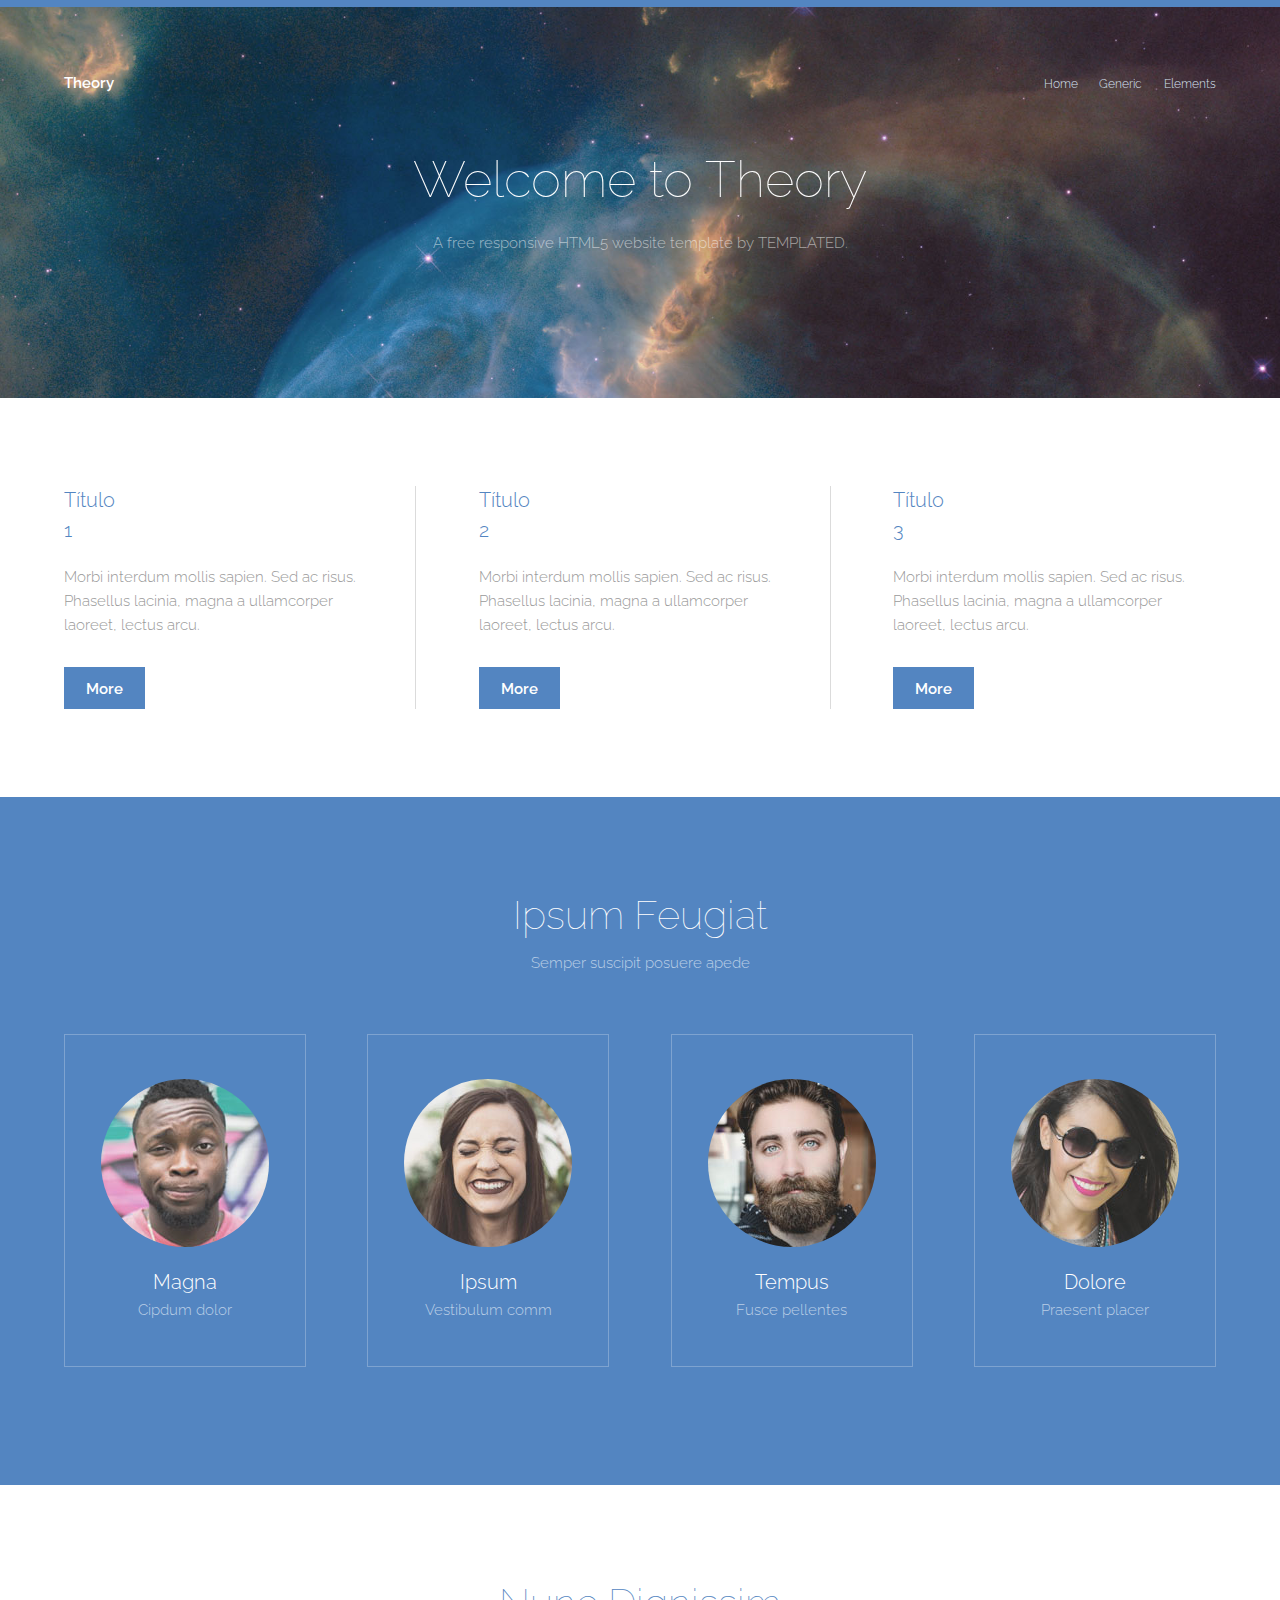
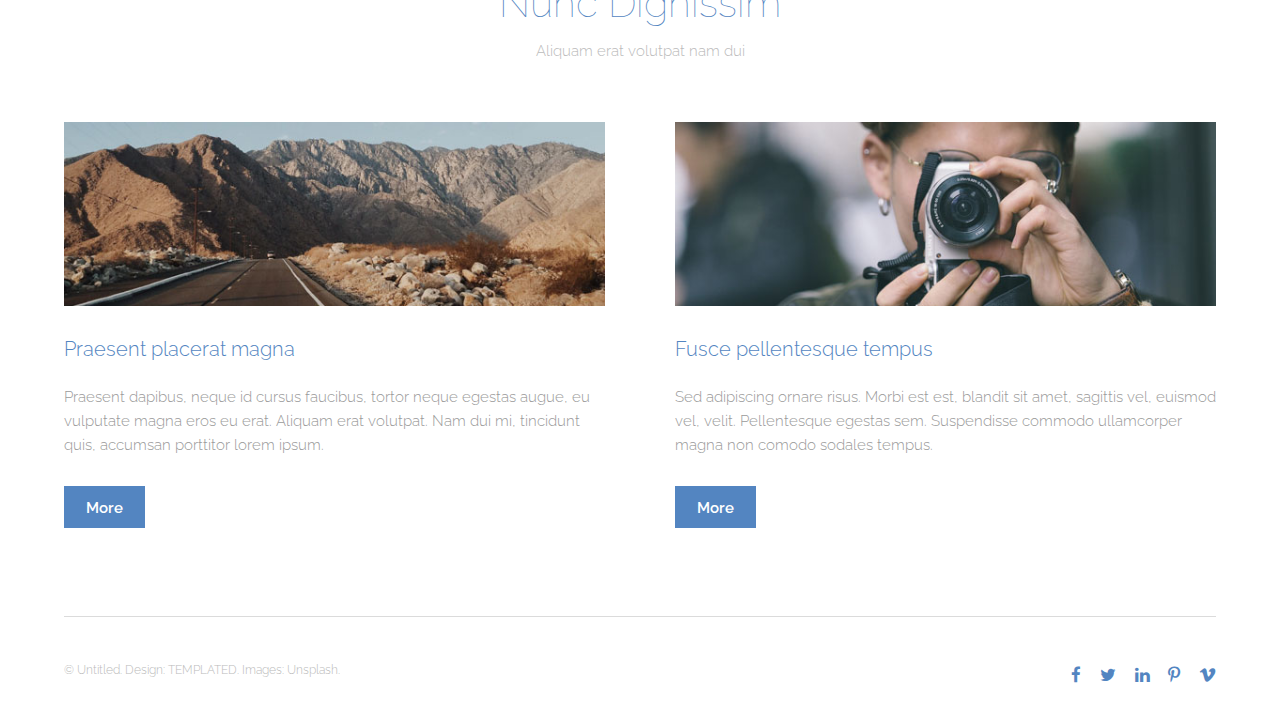
==== commit ddbb087f: "Cambio de títulos de la portada" ====
--- a/index.html
+++ b/index.html
@@ -38,7 +38,7 @@
 					<div class="flex flex-3">
 						<article>
 							<header>
-								<h3>Magna tempus sed amet<br /> aliquam veroeros</h3>
+								<h3>Título<br />1</h3>
 							</header>
 							<p>Morbi interdum mollis sapien. Sed ac risus. Phasellus lacinia, magna a ullamcorper laoreet, lectus arcu.</p>
 							<footer>
@@ -47,7 +47,7 @@
 						</article>
 						<article>
 							<header>
-								<h3>Interdum lorem pulvinar<br /> adipiscing vitae</h3>
+								<h3>Título<br />2</h3>
 							</header>
 							<p>Morbi interdum mollis sapien. Sed ac risus. Phasellus lacinia, magna a ullamcorper laoreet, lectus arcu.</p>
 							<footer>
@@ -56,7 +56,7 @@
 						</article>
 						<article>
 							<header>
-								<h3>Libero purus magna sapien<br /> sed ullamcorper</h3>
+								<h3>Título<br />3</h3>
 							</header>
 							<p>Morbi interdum mollis sapien. Sed ac risus. Phasellus lacinia, magna a ullamcorper laoreet, lectus arcu.</p>
 							<footer>
@@ -168,4 +168,4 @@
 			<script src="assets/js/main.js"></script>
 
 	</body>
-</html>+</html>
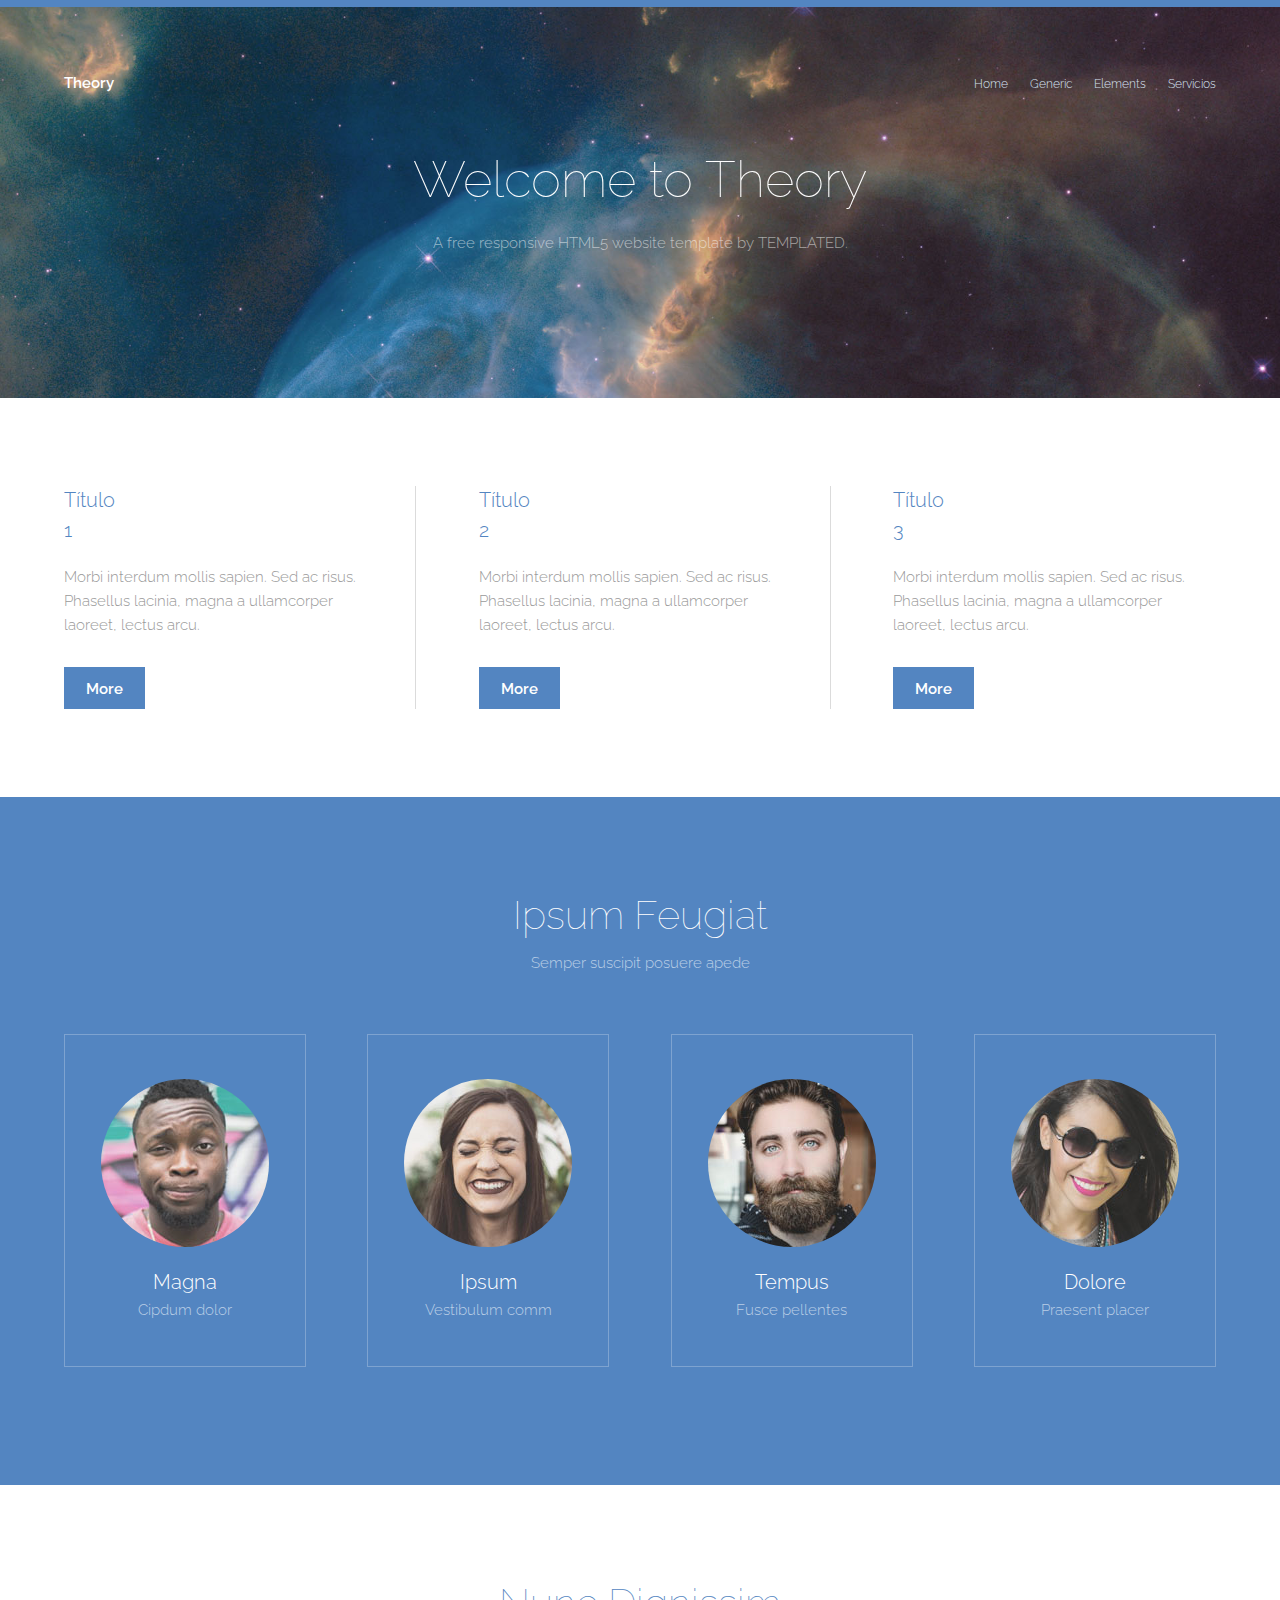
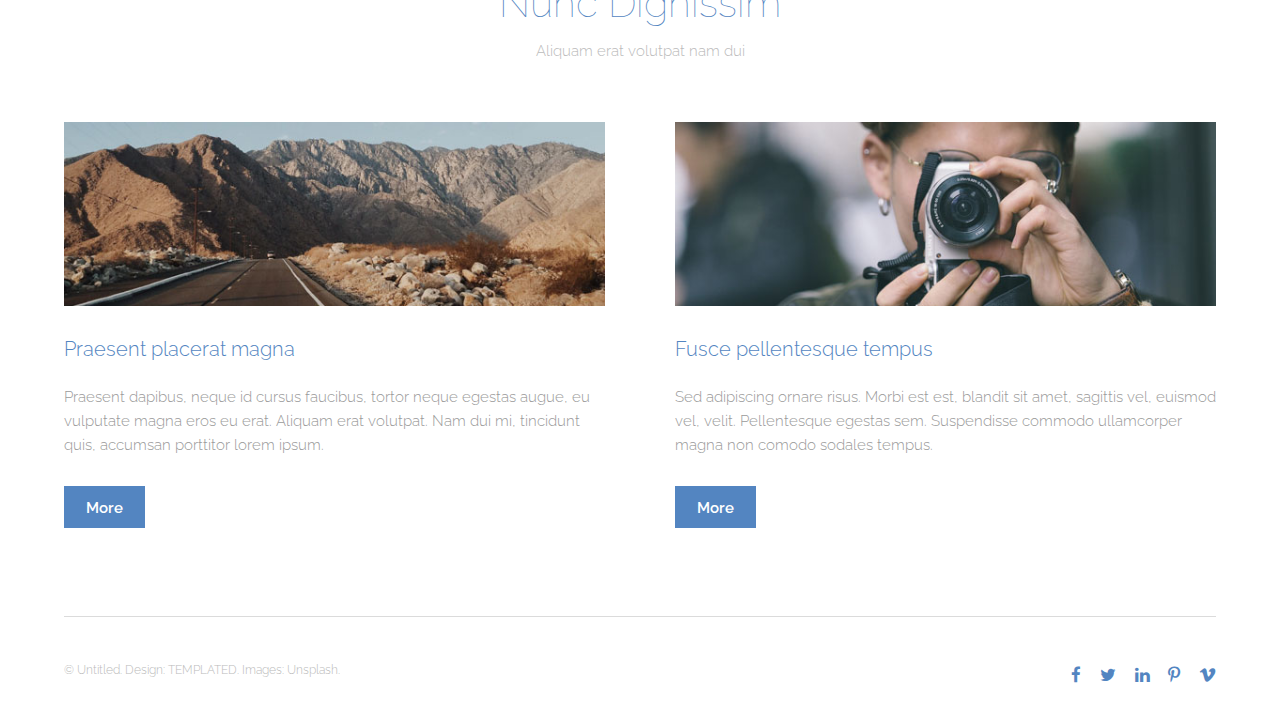
==== commit 1dc4b81e: "Añadido servicios al menú" ====
--- a/index.html
+++ b/index.html
@@ -21,6 +21,7 @@
 						<a href="index.html">Home</a>
 						<a href="generic.html">Generic</a>
 						<a href="elements.html">Elements</a>
+						<a href="servicios.html">Servicios</a>
 					</nav>
 					<a href="#navPanel" class="navPanelToggle"><span class="fa fa-bars"></span></a>
 				</div>
--- a/assets/css/main.css
+++ b/assets/css/main.css
@@ -9,6 +9,9 @@
 */
 
 /* Reset */
+.servicios {
+
+}
 
 	html, body, div, span, applet, object, iframe, h1, h2, h3, h4, h5, h6, p, blockquote, pre, a, abbr, acronym, address, big, cite, code, del, dfn, em, img, ins, kbd, q, s, samp, small, strike, strong, sub, sup, tt, var, b, u, i, center, dl, dt, dd, ol, ul, li, fieldset, form, label, legend, table, caption, tbody, tfoot, thead, tr, th, td, article, aside, canvas, details, embed, figure, figcaption, footer, header, hgroup, menu, nav, output, ruby, section, summary, time, mark, audio, video {
 		margin: 0;
@@ -3064,4 +3067,4 @@
 			text-align: center;
 		}
 
-	}+	}
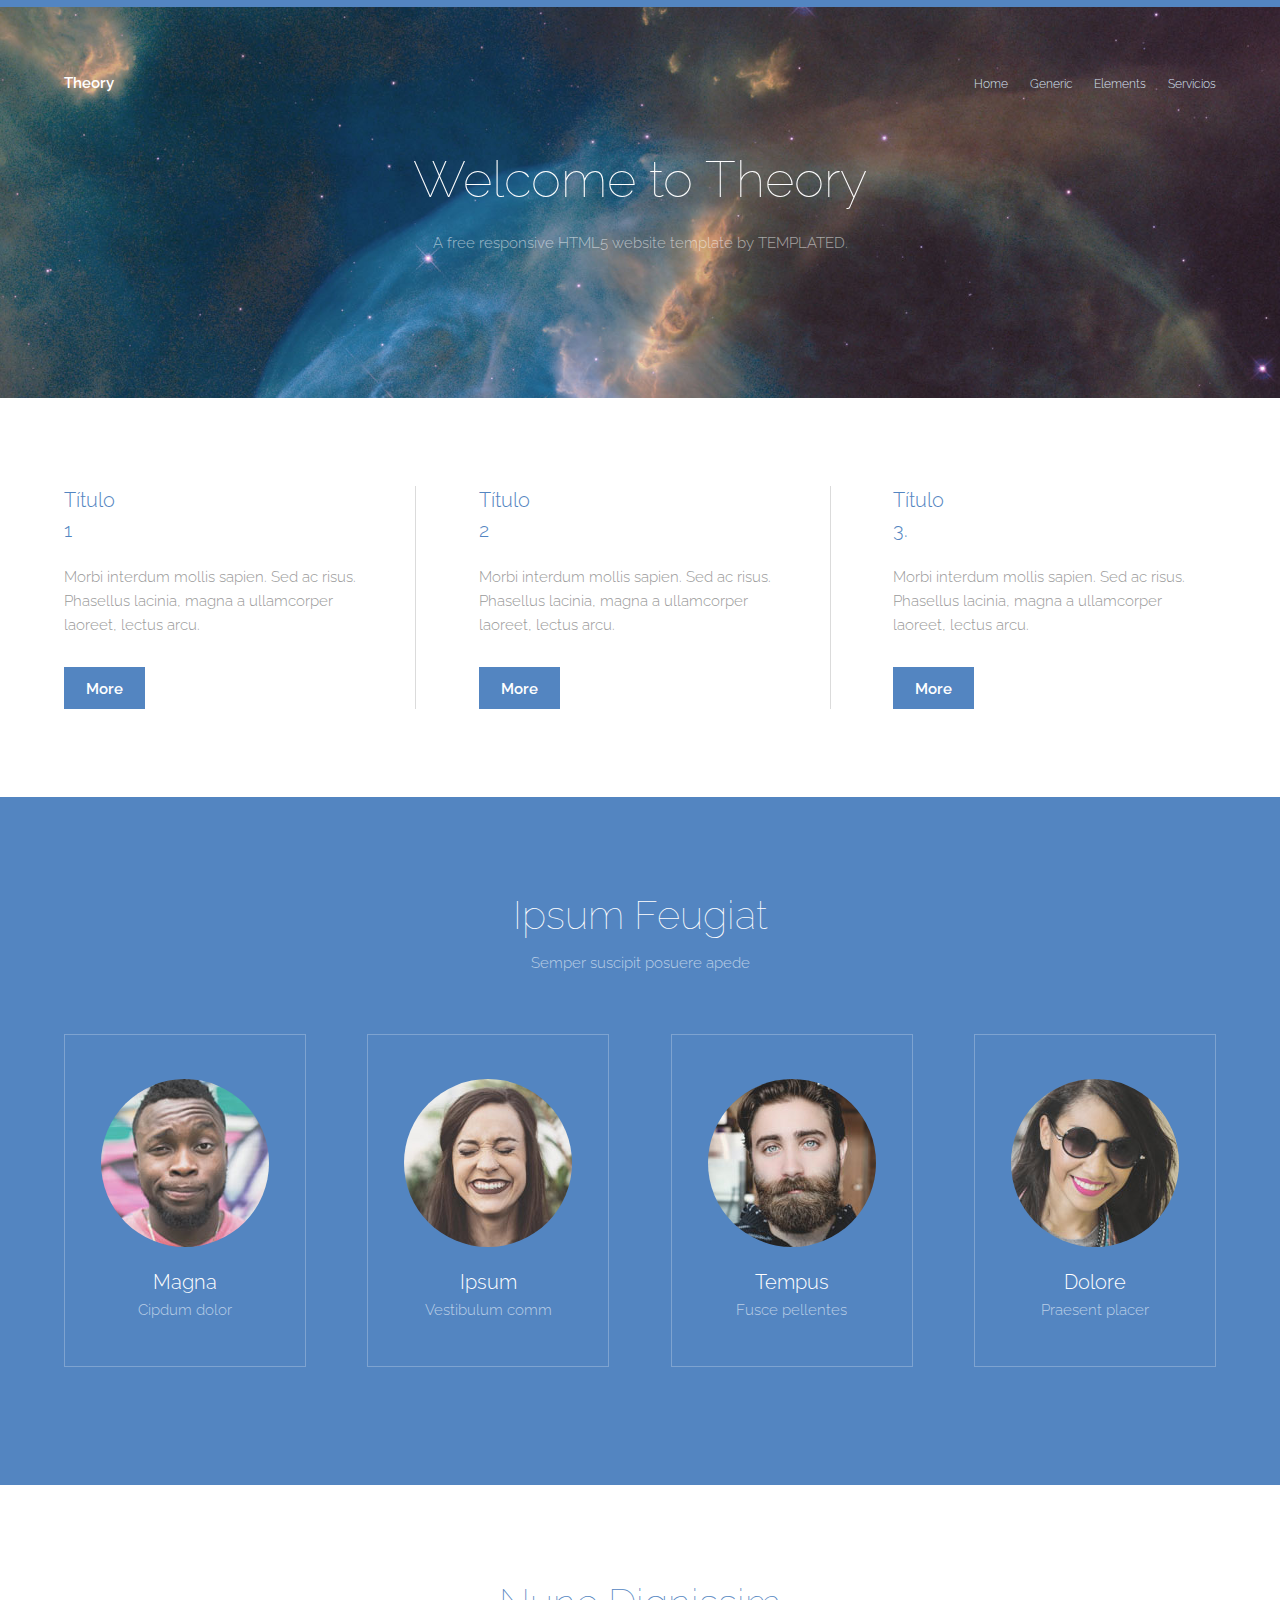
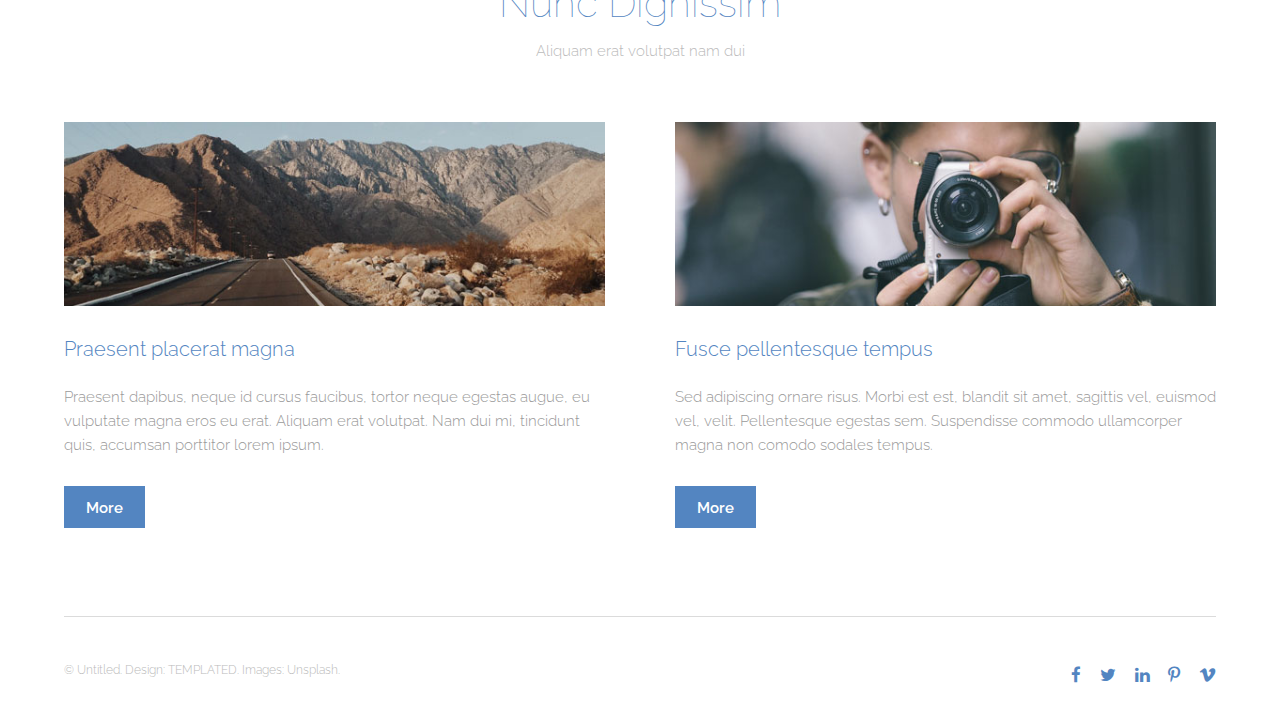
==== commit 33a891f7: "Corregido bug 12345" ====
--- a/index.html
+++ b/index.html
@@ -57,7 +57,7 @@
 						</article>
 						<article>
 							<header>
-								<h3>Título<br />3</h3>
+								<h3>Título<br />3.</h3>
 							</header>
 							<p>Morbi interdum mollis sapien. Sed ac risus. Phasellus lacinia, magna a ullamcorper laoreet, lectus arcu.</p>
 							<footer>
